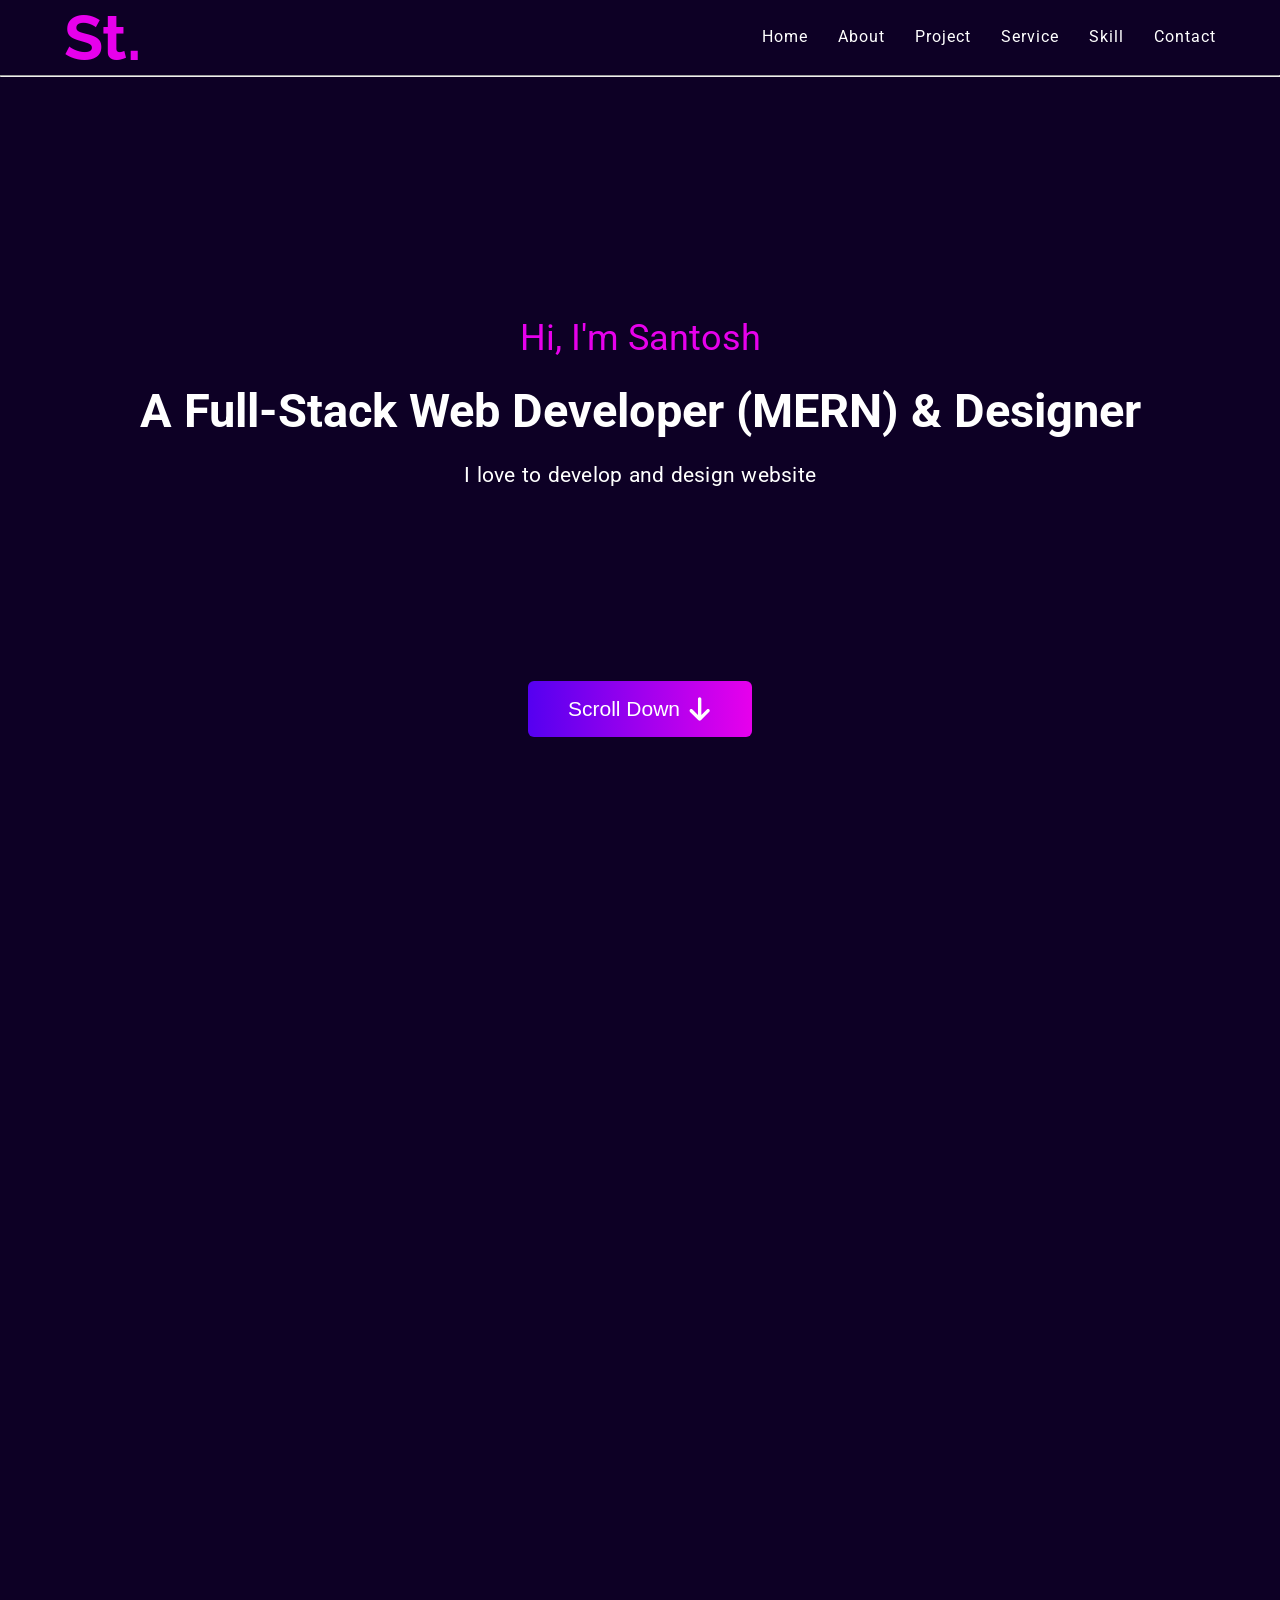
==== index.html @ d3e4afc8 "first commit" ====
<!DOCTYPE html>
<html lang="en">
  <head>
    <meta charset="UTF-8" />
    <meta http-equiv="X-UA-Compatible" content="IE=edge" />
    <meta name="viewport" content="width=device-width, initial-scale=1.0" />
    <!-- Link of Custom CSS -->
    <link rel="stylesheet" href="style.css" />
    <!-- Link Swiper's CSS -->
    <link
      rel="stylesheet"
      href="https://cdn.jsdelivr.net/npm/swiper@11/swiper-bundle.min.css"
    />
    <title>Santosh Marar</title>
  </head>

  <body>
    <div id="home-section">
      <!-- Navbar section start -->
 <nav class="navbar">
    <div class="nav-wrapper container">
        <div class="logo brand">
            <h1 class="gradient-text-color">St.</h1>
        </div>
        <div class="hamburger">
            <span></span><span></span><span></span>
        </div>
        <ul class="nav-list">
            <li><a href="#home-section" class="hover-line">Home</a></li>
            <li><a href="#about-section" class="hover-line">About</a></li>
            <li><a href="#project-section" class="hover-line">Project</a></li>
            <li><a href="#service-section" class="hover-line">Service</a></li>
            <li><a href="#skill-section" class="hover-line">Skill</a></li>
            <li><a href="#contact-section" class="hover-line">Contact</a></li>
        </ul>
    </div>
</nav>

      <!-- Navbar section end -->

      <hr />
      <div class="main container">
        <div class="intro flex flex-direction align-center">
          <h3 class="gradient-text-color">Hi, I'm Santosh</h3>
          <h2>A Full-Stack Web Developer (MERN) & Designer</h2>
          <p>I love to develop and design website</p>
        </div>
        <div class="button">
         <button class="home-btn btn flex justify-content align-item">
  Scroll Down
  <img src="/assets/icons/down-arrow.svg" alt="down-arrow" class="btn-img" />
</button>

        </div>
      </div>
    </div>

    <!-- About section -->
    <section id="about-section">
      <div class="about-container">
        <h3 class="gradient-text-color section-title">About me</h3>
        <div class="about-description">
          <p>
Hello, my name is Santosh Marar. I'm a self-taught full stack developer and designer. My journey started a few years ago when I wanted to create a fashion store, and I've been passionate about web design and development ever since.
          </p>
          <p>Now, I build many websites using various technologies. I'm a full stack developer, working with Next.js, TypeScript, React.js, Node.js, and MongoDB. I enjoy creating both the frontend and backend of websites, making sure everything works smoothly together.</p>
        </div>
      </div>
    </section>

    <!-- Project Section -->
    <!-- Swiper -->
    <section id="project-section">
      <div #swiperRef="" class="swiper mySwiper container">
        <h3 class="gradient-text-color section-title">My Projects</h3>
        <div class="swiper-wrapper">
          <div class="swiper-slide">
            <div class="project-card">
              <div class="project-details">
                <img
                  class="project-image"
                  src="./assets/images/findmyspace.png"
                  alt="website-image"
                />
                <div class="project-caption">
                  <p><span class="small">Development/Design</span></p>
                  <h4>Room Finder</h4>
                </div>

                <div class="card-icons">
                  <a href="https://findmyspace.live" target="_blank">
                    <img
                      src="/assets/icons/link.svg"
                      alt="link-icons"
                      class="project-icon"
                    />
                  </a>
                </div>
              </div>
            </div>
          </div>
          <div class="swiper-slide">
               <div class="project-card">
              <div class="project-details">
                <img
                  class="project-image"
                  src="./assets/images/lightpost-2.0.png"
                  alt="website-image"
                />
                <div class="project-caption">
                  <p><span class="small">Development/Design</span></p>
                  <h4>News Website</h4>
                </div>

                <div class="card-icons">
                  <a href="https://github.com/Tony-Stark-Jr/lightpost-2.0" target="_blank">
                    <img
                      src="/assets/icons/github.svg"
                      alt="github-icons"
                      class="project-icon"
                    />
                  </a>
                </div>
              </div>
            </div>
          </div>
          <div class="swiper-slide">
               <div class="project-card">
              <div class="project-details">
                <img
                  class="project-image"
                  src="./assets/images/greenland-website.png"
                  alt="website-image"
                />
                <div class="project-caption">
                  <p><span class="small">Development/Design</span></p>
                  <h4>Collage Website</h4>
                </div>

                <div class="card-icons">
                  <a href="https://greenlandcollage-1-0.vercel.app/" target="_blank">
                    <img
                      src="/assets/icons/link.svg"
                      alt="link-icons"
                      class="project-icon"
                    />
                  </a>
                  <a href="https://github.com/Tony-Stark-Jr/greenlandcollage-1.0" target="_blank">
                    <img
                      src="/assets/icons/github.svg"
                      alt="github-icons"
                      class="project-icon"
                    />
                  </a>
                </div>
              </div>
            </div>
          </div>
          <div class="swiper-slide">
               <div class="project-card">
              <div class="project-details">
                <img
                  class="project-image"
                  src="./assets/images/kdhospital.png"
                  alt="website-image"
                />
                <div class="project-caption">
                  <p><span class="small">Development/Design</span></p>
                  <h4>Hospital Landing Page</h4>
                </div>

                <div class="card-icons">
                  <a href="https://kdhealthcare-1-0.vercel.app/" target="_blank">
                    <img
                      src="/assets/icons/link.svg"
                      alt="link-icons"
                      class="project-icon"
                    />
                  </a>
                  <a href="https://github.com/Tony-Stark-Jr/kdhealthcare.1.0" target="_blank">
                    <img
                      src="/assets/icons/github.svg"
                      alt="github-icons"
                      class="project-icon"
                    />
                  </a>
                </div>
              </div>
            </div>
          </div>

          <div class="swiper-slide">
               <div class="project-card">
              <div class="project-details">
                <img
                  class="project-image"
                  src="./assets/images/rju.png"
                  alt="website-image"
                />
                <div class="project-caption">
                  <p><span class="small">Development/Design</span></p>
                  <h4>University Website</h4>
                </div>

                <div class="card-icons">
                  <a href="https://rjuofficial-2-0-github-io.vercel.app/" target="_blank">
                    <img
                      src="/assets/icons/link.svg"
                      alt="link-icons"
                      class="project-icon"
                    />
                  </a>
                  <a href="https://github.com/Tony-Stark-Jr/rjuofficial-2.0.github.io" target="_blank">
                    <img
                      src="/assets/icons/github.svg"
                      alt="github-icons"
                      class="project-icon"
                    />
                  </a>
                </div>
              </div>
            </div>
          </div>
        </div>
        <div class="swiper-button-next"></div>
        <div class="swiper-button-prev"></div>
        <div class="swiper-pagination"></div>
      </div>
    </section>

    <!-- Service Section -->
    <section id="service-section" class="container">
      <h3 class="gradient-text-color section-title">Services I offer</h3>
      <div class="service-card-container">
        <div class="frontend-card">
          <div class="service-icon-container">
            <img src="/assets/icons/code.svg" alt="code-icons" />
          </div>
          <h4>Frontend Development</h4>
          <div class="service-description">
            <div class="arrow-icon service-description-text">
              <svg
                class="icon"
                xmlns="http://www.w3.org/2000/svg"
                fill="none"
                viewBox="0 0 24 24"
                stroke-width="1.5"
                stroke="currentColor"
                class="w-6 h-6"
              >
                <path
                  stroke-linecap="round"
                  stroke-linejoin="round"
                  d="M4.5 12h15m0 0l-6.75-6.75M19.5 12l-6.75 6.75"
                />
              </svg>
              <p class="icon-text">
                <span class="main-point">Responsive Design: </span>Creating
                responsive, mobile-first designs.
              </p>
            </div>
            <div class="arrow-icon service-description-text">
              <svg
                class="icon"
                xmlns="http://www.w3.org/2000/svg"
                fill="none"
                viewBox="0 0 24 24"
                stroke-width="1.5"
                stroke="currentColor"
                class="w-6 h-6"
              >
                <path
                  stroke-linecap="round"
                  stroke-linejoin="round"
                  d="M4.5 12h15m0 0l-6.75-6.75M19.5 12l-6.75 6.75"
                />
              </svg>
              <p class="icon-text">
                <span class="main-point">Next.js Development: </span>Developing
                SEO-friendly Next.js applications with typescript.
              </p>
            </div>
            <div class="arrow-icon service-description-text">
              <svg
                class="icon"
                xmlns="http://www.w3.org/2000/svg"
                fill="none"
                viewBox="0 0 24 24"
                stroke-width="1.5"
                stroke="currentColor"
                class="w-6 h-6"
              >
                <path
                  stroke-linecap="round"
                  stroke-linejoin="round"
                  d="M4.5 12h15m0 0l-6.75-6.75M19.5 12l-6.75 6.75"
                />
              </svg>
              <p class="icon-text">
                <span class="main-point">Figma to Code: </span>Converting Figma designs into pixel-perfect HTML, CSS, JS, React, and Next.js code.
              </p>
            </div>
            <div class="arrow-icon service-description-text">
              <svg
                class="icon"
                xmlns="http://www.w3.org/2000/svg"
                fill="none"
                viewBox="0 0 24 24"
                stroke-width="1.5"
                stroke="currentColor"
                class="w-6 h-6"
              >
                <path
                  stroke-linecap="round"
                  stroke-linejoin="round"
                  d="M4.5 12h15m0 0l-6.75-6.75M19.5 12l-6.75 6.75"
                />
              </svg>
              <p class="icon-text">
                <span class="main-point">State Management: </span>Managing state
                with Redux and Context API.
              </p>
            </div>

            <div class="arrow-icon service-description-text">
              <svg
                class="icon"
                xmlns="http://www.w3.org/2000/svg"
                fill="none"
                viewBox="0 0 24 24"
                stroke-width="1.5"
                stroke="currentColor"
                class="w-6 h-6"
              >
                <path
                  stroke-linecap="round"
                  stroke-linejoin="round"
                  d="M4.5 12h15m0 0l-6.75-6.75M19.5 12l-6.75 6.75"
                />
              </svg>
              <p class="icon-text">
                <span class="main-point">SPA Development: </span>Developing
                dynamic single-page applications.
              </p>
            </div>

            <div class="arrow-icon service-description-text">
              <svg
                class="icon"
                xmlns="http://www.w3.org/2000/svg"
                fill="none"
                viewBox="0 0 24 24"
                stroke-width="1.5"
                stroke="currentColor"
                class="w-6 h-6"
              >
                <path
                  stroke-linecap="round"
                  stroke-linejoin="round"
                  d="M4.5 12h15m0 0l-6.75-6.75M19.5 12l-6.75 6.75"
                />
              </svg>
              <p class="icon-text">
                <span class="main-point">Cross-Browser Compatibility: </span>
                Ensuring seamless cross-browser functionality.
              </p>
            </div>

            <div class="arrow-icon service-description-text">
              <svg
                class="icon"
                xmlns="http://www.w3.org/2000/svg"
                fill="none"
                viewBox="0 0 24 24"
                stroke-width="1.5"
                stroke="currentColor"
                class="w-6 h-6"
              >
                <path
                  stroke-linecap="round"
                  stroke-linejoin="round"
                  d="M4.5 12h15m0 0l-6.75-6.75M19.5 12l-6.75 6.75"
                />
              </svg>
              <p class="icon-text">
                <span class="main-point">Version Control: </span>Managing
                codebases with Git & GitHub.
              </p>
            </div>
          </div>
        </div>

        <div class="backend-card">
          <div class="service-icon-container">
            <img src="/assets/icons/database.svg" alt="database-icons" />
          </div>
          <h4>Backend Development</h4>
          <div class="service-description">
            <div class="arrow-icon service-description-text">
              <svg
                class="icon"
                xmlns="http://www.w3.org/2000/svg"
                fill="none"
                viewBox="0 0 24 24"
                stroke-width="1.5"
                stroke="currentColor"
                class="w-6 h-6"
              >
                <path
                  stroke-linecap="round"
                  stroke-linejoin="round"
                  d="M4.5 12h15m0 0l-6.75-6.75M19.5 12l-6.75 6.75"
                />
              </svg>
              <p class="icon-text">
                <span class="main-point">API Development: </span>Building robust
                RESTful APIs.
              </p>
            </div>
            <div class="arrow-icon service-description-text">
              <svg
                class="icon"
                xmlns="http://www.w3.org/2000/svg"
                fill="none"
                viewBox="0 0 24 24"
                stroke-width="1.5"
                stroke="currentColor"
                class="w-6 h-6"
              >
                <path
                  stroke-linecap="round"
                  stroke-linejoin="round"
                  d="M4.5 12h15m0 0l-6.75-6.75M19.5 12l-6.75 6.75"
                />
              </svg>
              <p class="icon-text">
                <span class="main-point">Database Management: </span> Designing
                and managing mongodb databases.
              </p>
            </div>
            <div class="arrow-icon service-description-text">
              <svg
                class="icon"
                xmlns="http://www.w3.org/2000/svg"
                fill="none"
                viewBox="0 0 24 24"
                stroke-width="1.5"
                stroke="currentColor"
                class="w-6 h-6"
              >
                <path
                  stroke-linecap="round"
                  stroke-linejoin="round"
                  d="M4.5 12h15m0 0l-6.75-6.75M19.5 12l-6.75 6.75"
                />
              </svg>
              <p class="icon-text">
                <span class="main-point">Authentication: </span>Implementing
                secure authentication and authorization.
              </p>
            </div>
            <div class="arrow-icon service-description-text">
              <svg
                class="icon"
                xmlns="http://www.w3.org/2000/svg"
                fill="none"
                viewBox="0 0 24 24"
                stroke-width="1.5"
                stroke="currentColor"
                class="w-6 h-6"
              >
                <path
                  stroke-linecap="round"
                  stroke-linejoin="round"
                  d="M4.5 12h15m0 0l-6.75-6.75M19.5 12l-6.75 6.75"
                />
              </svg>
              <p class="icon-text">
                <span class="main-point">Server-Side Logic: </span>Developing
                complex server-side logic.
              </p>
            </div>
            <div class="arrow-icon service-description-text">
              <svg
                class="icon"
                xmlns="http://www.w3.org/2000/svg"
                fill="none"
                viewBox="0 0 24 24"
                stroke-width="1.5"
                stroke="currentColor"
                class="w-6 h-6"
              >
                <path
                  stroke-linecap="round"
                  stroke-linejoin="round"
                  d="M4.5 12h15m0 0l-6.75-6.75M19.5 12l-6.75 6.75"
                />
              </svg>
              <p class="icon-text">
                <span class="main-point">Third-Party Integrations: </span>
                Integrating third-party services.
              </p>
            </div>
            <div class="arrow-icon service-description-text">
              <svg
                class="icon"
                xmlns="http://www.w3.org/2000/svg"
                fill="none"
                viewBox="0 0 24 24"
                stroke-width="1.5"
                stroke="currentColor"
                class="w-6 h-6"
              >
                <path
                  stroke-linecap="round"
                  stroke-linejoin="round"
                  d="M4.5 12h15m0 0l-6.75-6.75M19.5 12l-6.75 6.75"
                />
              </svg>
              <p class="icon-text">
                <span class="main-point">Cloud Deployment: </span>Deploying apps
                on AWS & Google Cloud.
              </p>
            </div>
            <div class="arrow-icon service-description-text">
              <svg
                class="icon"
                xmlns="http://www.w3.org/2000/svg"
                fill="none"
                viewBox="0 0 24 24"
                stroke-width="1.5"
                stroke="currentColor"
                class="w-6 h-6"
              >
                <path
                  stroke-linecap="round"
                  stroke-linejoin="round"
                  d="M4.5 12h15m0 0l-6.75-6.75M19.5 12l-6.75 6.75"
                />
              </svg>
              <p class="icon-text">
                <span class="main-point">Performance Optimization: </span
                >Enhancing backend performance with best practices.
              </p>
            </div>
          </div>
        </div>
      </div>
    </section>


    <!-- Skill Section -->
    <section id="skill-section" class="container">
      <h3 class="gradient-text-color section-title">My Skills</h3>
      <div class="skill-card">
        <img src="assets/icons/html.svg" alt="html-logo" />
        <img src="assets/icons/css.svg" alt="css-logo" />
        <img src="assets/icons/javascript.svg" alt="javascript-logo" />
        <img src="assets/icons/typescript.svg" alt="typescript" />
        <img src="assets/icons/react.svg" alt="react-logo" />
        <img src="assets/icons/nextjs(1).svg" alt="nextjs-logo" />
        <img src="assets/icons/tailwindcss.svg" alt="tailwindcss-logo" />
        <img src="assets/icons/bootstrap.svg" alt="bootstrap-icons" />
        <img src="assets/icons/nodejs.svg" alt="nodejs-icons" />
        <img src="assets/icons/express-js.svg" alt="express-js" />
        <img src="assets/icons/mongodb.svg" alt="mongodb-icons" />
        <img src="assets/icons/postman.svg" alt="postman-icons" />
        <img src="assets/icons/icons8-git.svg" alt="mongodb-icons" />
        <img src="assets/icons/github-color.svg" alt="github-icons" />
        <img src="assets/icons/figma.svg" alt="figma-icons" />
        <img src="assets/icons/google-cloud.svg" alt="google-cloud-icons" />
        <img src="assets/icons/awslambda.svg" alt="awslambda-icons" />
        <img src="assets/icons/s3.svg" alt="s3-icons" />
        <img src="assets/icons/vs-code.svg" alt="vs-code-icons" />
      </div>
    </section>

    <!-- Contact section -->
      <div class="contact-section" id="contact-section">
        <div>
          <h3 class="gradient-text-color section-title">Connect me</h3>
        </div>

        <div class="contact-section-container">
          <div class="contact-section-container-2">
            <h4>Get in touch</h4>
            <form   action="https://formspree.io/f/xeqywqnn"
  method="POST" class="form">
              <input
                type="text"
                name="full-name"
                id="full-name"
                placeholder="Full Name"
                required
              />
              <input type="email" name="email" id="email" placeholder="Email" required />
              <input
                type="text"
                name="subject"
                id="subject"
                placeholder="Subject"
required
              />
              <textarea
                name="message"
                id="message"
                cols="30"
                rows="6"
                placeholder="Message"
              ></textarea>

              <button class="btn form-btn">
                Send message
                <img
                  src="assets/icons/telegram.svg"
                  alt="telegram-icons"
                  class="form-icon"
                />
              </button>
            </form>
          </div>
          <div class="contact-section-container-1">
            <h4>My location</h4>
            <div class="contact-box-container">
              <div class="contact-box">
                <img
                  src="/assets/icons/location.svg"
                  alt=""
                  class="form-icon"
                />
              </div>
              <p>Biratnagar, Nepal</p>
            </div>

            <div class="contact-box-container">
              <div class="contact-box">
                <img src="/assets/icons/phone.svg" alt="" class="form-icon" />
              </div>
              <p>+977 9814787951</p>
            </div>

            <div class="contact-box-container">
              <div class="contact-box">
                <img src="/assets/icons/email.svg" alt="" class="form-icon" />
              </div>
              <p>mararsantosh745@gmail.com</p>
            </div>
          </div>
        </div>
      </div>
    </div>

  <footer id="footer-section">
  <div class="container">
    <div class="upper-footer">
      <div class="footer-intro">
        <h2 class="gradient-text-color">Santosh.</h2>
        <div class="footer-intro-description">
          <p>Frontend Developer</p>
          <p>Web Designer</p>
        </div>
      </div>

      <div class="footer-link">
        <h4 class="gradient-text">Links</h4>
        <div class="footer-link-container">
          <a href="#home-section" class="arrow-icon">
            <svg
              class="icon"
              xmlns="http://www.w3.org/2000/svg"
              fill="none"
              viewBox="0 0 24 24"
              stroke-width="1.5"
              stroke="currentColor"
              class="w-6 h-6"
            >
              <path
                stroke-linecap="round"
                stroke-linejoin="round"
                d="M4.5 12h15m0 0l-6.75-6.75M19.5 12l-6.75 6.75"
              />
            </svg>
            <p class="icon-text">Home</p>
          </a>

          <a href="#about-section" class="arrow-icon">
            <svg
              class="icon"
              xmlns="http://www.w3.org/2000/svg"
              fill="none"
              viewBox="0 0 24 24"
              stroke-width="1.5"
              stroke="currentColor"
              class="w-6 h-6"
            >
              <path
                stroke-linecap="round"
                stroke-linejoin="round"
                d="M4.5 12h15m0 0l-6.75-6.75M19.5 12l-6.75 6.75"
              />
            </svg>
            <p class="icon-text">About</p>
          </a>

          <a href="#skill-section" class="arrow-icon">
            <svg
              class="icon"
              xmlns="http://www.w3.org/2000/svg"
              fill="none"
              viewBox="0 0 24 24"
              stroke-width="1.5"
              stroke="currentColor"
              class="w-6 h-6"
            >
              <path
                stroke-linecap="round"
                stroke-linejoin="round"
                d="M4.5 12h15m0 0l-6.75-6.75M19.5 12l-6.75 6.75"
              />
            </svg>
            <p class="icon-text">Skills</p>
          </a>

          <a href="#project-section" class="arrow-icon">
            <svg
              class="icon"
              xmlns="http://www.w3.org/2000/svg"
              fill="none"
              viewBox="0 0 24 24"
              stroke-width="1.5"
              stroke="currentColor"
              class="w-6 h-6"
            >
              <path
                stroke-linecap="round"
                stroke-linejoin="round"
                d="M4.5 12h15m0 0l-6.75-6.75M19.5 12l-6.75 6.75"
              />
            </svg>
            <p class="icon-text">Projects</p>
          </a>

          <a href="#service-section" class="arrow-icon">
            <svg
              class="icon"
              xmlns="http://www.w3.org/2000/svg"
              fill="none"
              viewBox="0 0 24 24"
              stroke-width="1.5"
              stroke="currentColor"
              class="w-6 h-6"
            >
              <path
                stroke-linecap="round"
                stroke-linejoin="round"
                d="M4.5 12h15m0 0l-6.75-6.75M19.5 12l-6.75 6.75"
              />
            </svg>
            <p class="icon-text">Services</p>
          </a>
        </div>
      </div>

      <div class="footer-service">
        <h4 class="gradient-text">Services</h4>
        <div class="footer-service-container">
          <div class="arrow-icon">
            <svg
              class="icon"
              xmlns="http://www.w3.org/2000/svg"
              fill="none"
              viewBox="0 0 24 24"
              stroke-width="1.5"
              stroke="currentColor"
              class="w-6 h-6"
            >
              <path
                stroke-linecap="round"
                stroke-linejoin="round"
                d="M4.5 12h15m0 0l-6.75-6.75M19.5 12l-6.75 6.75"
              />
            </svg>
            <p class="icon-text">Full Stack Development</p>
          </div>

          <div class="arrow-icon">
            <svg
              class="icon"
              xmlns="http://www.w3.org/2000/svg"
              fill="none"
              viewBox="0 0 24 24"
              stroke-width="1.5"
              stroke="currentColor"
              class="w-6 h-6"
            >
              <path
                stroke-linecap="round"
                stroke-linejoin="round"
                d="M4.5 12h15m0 0l-6.75-6.75M19.5 12l-6.75 6.75"
              />
            </svg>
            <p class="icon-text">Web Design</p>
          </div>
        </div>
      </div>

      <div class="footer-service">
        <h4 class="gradient-text">Connect with me</h4>
        <div class="social-icons-container">
            <a href="https://github.com/Tony-Stark-Jr">
           <img
            class="social-icon"
            src="assets/icons/github.svg"
            alt="github-logo"
          />
         </a>
           <a href="https://www.linkedin.com/in/santosh-kumar-marar-98536319b/">
           <img
            class="social-icon"
            src="assets/icons/linkind.svg"
            alt="linkedin-logo"
          />
         </a>
         <a href="https://x.com/MararSantosh">
           <img
            class="social-icon"
            src="assets/icons/twitter.svg"
            alt="twitter-logo"
          />
         </a>
         <a href="https://www.facebook.com/profile.php?id=100011949886673">
          <img
            class="social-icon"
            src="assets/icons/facebook.svg"
            alt="facebook-logo"
          />
          </a>
          </a>
        </div>
      </div>
    </div>
  </div>

  <div id="copyright-section">
    <p>&copy; by Santosh. | All rights reserved</p>
  </div>
</footer>

    <!-- Swiper JS -->
    <script src="https://cdn.jsdelivr.net/npm/swiper@11/swiper-bundle.min.js"></script>
    <script src="script.js"></script>
  </body>
</html>
---- style.css ----
@import url("https://fonts.googleapis.com/css2?family=Raleway:wght@900&family=Roboto:wght@300;400;500;700&display=swap");

/* Variables css */
:root {
  /* Colors */
  /* Hex color mode */
  --primary-color: ;
  --primary-background-color: #0d0025;
  --secondary-background-color: #141e34;
  --primary-text-color: #ffffff;
  --secondary-text-color: #eafaff;

  /* Fonts and Typography */
  --body-fonts: "Roboto", sans-serif;
  --logo-fonts: "Raleway", sans-serif;

  --big-font-size: 64px;
  --h1-font-size: ;
  --h2-font-size: 27px;
  --h3-font-size: 21px;
  --h4-font-size: ;
  /* --h5-font-size: ; */
  --normal-font-size: 16px;
  --small-font-size: 12px;

  /* Line height and Letter spaceing */
  --line-height: ;
  --letter-spacing: ;

  /* Font weight */
  --font-regular: 400;
  --font-medium: 500;
  --font-bold: 700;

  --mb-0-25: 0.25rem;
  --mb-0-5: 0.5rem;
  --mb-0-75: 0.75rem;
  --mb-1: 1rem;
  --mb-1-5: 1.5rem;
  --mb-2: 2rem;
  --mb-2-5: 2.5rem;
  --mb-3: 3rem;
  --mb-3-5: 3.5rem;
  --mb-4: 4rem;
  --mb-6: 6rem;

  /* z index  */
  --z-tooltip: 10;
  --z-fixed: 100;
  --z-modal: 1000;

  /* Layout */
}

/* Font size for large devices */
@media screen and (min-width: 968px) {
  :root {
    --big-font-size: 80px;
    --h1-font-size: ;
    --h2-font-size: 47px;
    --h3-font-size: 36px;
    --h4-font-size: 27px;
    /* --h5-font-size: ; */
    --normal-font-size: 21px;
    --small-font-size: 16px;
  }

  .container {
    width: 80%;
    margin: 0 auto;
  }
}

/* Base */
* {
  padding: 0;
  margin: 0;
  box-sizing: border-box;
}

html,
body {
  scroll-behavior: smooth;
  position: relative;
  height: 100%;
  overflow-x: hidden;
}

body {
  background: var(--primary-background-color);
  font-family: var(--body-fonts);
  color: var(--primary-text-color);
}

h2 {
  font-size: var(--h2-font-size);
}

h2,
h5 {
  font-weight: var(--font-bold);
}

h2,
h3,
h4,
p {
  letter-spacing: var(--letter-spacing);
  /* letter-spacing: 0.5px; */
  line-height: var(--line-height);
}

h4 {
  font-size: var(--h4-font-size);
  font-weight: var(--font-medium);
}

h3 {
  font-size: var(--h3-font-size);
  font-weight: var(--font-regular);
}

p {
  font-size: var(--normal-font-size);
  letter-spacing: 0.25px;
  word-spacing: 1px;
  line-height: 130%;
}

.small {
  font-size: var(--small-font-size);
}

ul {
  list-style: none;
}

a {
  text-decoration: none;
}

img {
  max-width: 100%;
  height: auto;
}

.logo {
  font-family: var(--logo-fonts);
  font-size: var(--big-font-size);
  font-weight: 900;
}

/* Utility classes */
.flex {
  display: flex;
}

.justify-center {
  justify-content: center;
}

.justify-between {
  justify-content: space-between;
}

.align-center {
  align-items: center;
}

.flex-direction {
  flex-direction: column;
}

.grid {
  display: grid;
}

.grid-2 {
  grid-template-columns: 2;
}

.grid-3 {
  grid-template-columns: 3;
}

.grid-4 {
  grid-template-columns: 4;
}

/* Resulable classes */
.container {
  width: 90%;
  margin: 0 auto;
}

.gradient-text-color {
  background: linear-gradient(to left, #e700ec, #f01086);
  background: #e700ec;
  color: transparent; /* Set text color to transparent */
  -webkit-background-clip: text;
  background-clip: text; /* For broader browser support */
}

.second-gradient-color {
  background-image: linear-gradient(to left, #e700ec, #5500f0);
}

.btn {
  background-image: linear-gradient(to left, #e700ec, #5500f0);
  border: none;
  border-radius: 6px;
  outline: none;
  font-size: var(--normal-font-size);
  letter-spacing: var(--letter-spacing);
  padding: var(--mb-1) var(--mb-2-5);
  gap: var(--mb-0-5);
  color: var(--primary-text-color);
  font-weight: var(--font-medium);
  cursor: pointer;
  display: flex;
  align-items: center;
  justify-content: center;
}

.btn-img {
  width: 24px;
  height: 24px;
  fill: var(--primary-text-color);
  animation: bounce 2s infinite;
  z-index: 1;
}

@keyframes bounce {
  0%, 100% {
    transform: translateY(0);
  }
  50% {
    transform: translateY(-5px);
  }
}

.arrow-icon {
  display: flex;
}

.icon {
  width: 1rem;
  height: 1rem;
  fill: #3182ce;
}

.icon-text {
  margin-left: 0.5rem;
}

/* Navbar section */
#home-section {
  height: 100vh;
}

/* Basic styles for the navbar */

/* Basic styles for the navbar */
.nav-wrapper {
  display: flex;
  align-items: center;
  justify-content: space-between;
  z-index: 99999;
}

.nav-wrapper .logo h1 {
  font-size: 4rem;
}

.nav-wrapper ul.nav-list {
  list-style-type: none;
  display: flex;
  align-items: center;
  justify-content: end;
}

.nav-wrapper ul.nav-list li {
  margin-left: 30px;
  padding: 20px 0;
  position: relative;
}

.nav-wrapper ul.nav-list li a {
  color: var(--primary-text-color);
  text-decoration: none;
  letter-spacing: 1px;
  transition: all 0.5s ease-in-out;
}

.nav-wrapper ul.nav-list li a:hover {
  color: #e700ec;
}

.nav-wrapper ul.nav-list li a::after {
  content: "";
  display: block;
  width: 0;
  height: 2px;
  background: #e700ec;
  transition: width 0.3s;
}

.nav-wrapper ul.nav-list li a:hover::after {
  width: 100%;
  color: #e700ec;
}

nav ul.dropdown-list {
  list-style-type: none;
  display: block;
  background: var(--primary-background-color);
  padding: 6px 16px;
  position: absolute;
  width: max-content;
  z-index: 9999;
  left: 50%;
  transform: translateX(-50%);
  opacity: 0;
  pointer-events: none;
}

.nav-wrapper ul.dropdown-list li {
  margin-left: 0;
  padding: 5px 0;
}

.nav-wrapper ul.dropdown-list li a {
  color: var(--primary-text-color);
}

.nav-wrapper ul.nav-list li:hover .dropdown-list {
  opacity: 1;
  pointer-events: auto;
  animation: moveUp 0.5s ease-in-out forwards;
}

/* Animation for dropdown list */
@keyframes moveUp {
  0% {
    opacity: 0;
    transform: translateX(-50%) translateY(50px);
  }
  100% {
    opacity: 1;
    transform: translateX(-50%) translateY(20px);
  }
}

main section.header {
  display: flex;
  align-items: center;
  justify-content: center;
  text-align: center;
  margin-top: 160px;
}

/* Hamburger menu styles */
.hamburger {
  display: none;
}

.mobile .hamburger {
  display: flex;
  flex-direction: column;
  padding: 20px 0;
  cursor: pointer;
}

.mobile .hamburger span {
  background: var(--primary-text-color);
  width: 28px;
  height: 2px;
  margin-bottom: 8px;
  transition: all 0.3s ease-in-out;
}

.mobile ul.nav-list {
  background: var(--primary-background-color);
  position: fixed;
  left: 0;
  top: 0;
  width: 100%;
  height: 100%;
  display: flex;
  flex-direction: column;
  opacity: 0;
  pointer-events: none;
  transition: all 0.3s ease-in-out;
}

.mobile ul.nav-list.open {
  opacity: 1;
  pointer-events: auto;
  padding: 80px 100px;
  margin: 0 auto;
  z-index: 9;
}

.mobile ul.nav-list li {
  margin-left: 0;
  text-align: center;
}

.mobile ul.nav-list li a {
  font-size: 20px;
}

.mobile ul.dropdown-list {
  position: relative;
  background: transparent;
  text-align: center;
  height: 0;
  overflow-y: hidden;
  transition: opacity 1s ease-in-out;
  padding-top: 0;
}

.mobile .nav-wrapper ul li:hover .dropdown-list {
  height: max-content;
  padding-top: 6px;
}

.hamburger,
.brand {
  z-index: 9999;
}
/* End of Navbar section */

/* Home section */
.main {
  height: 100vh;
  display: flex;
  flex-direction: column;
  justify-content: center;
  align-items: center;
  /* gap: 12rem; */
}

.intro {
  gap: var(--mb-1-5);
  text-align: center;
  /* margin-bottom: 10rem; */
}

.home-btn {
  margin-top: 12rem;
}

/* About section */
#about-section {
  background-color: var(--secondary-background-color);
  padding: var(--mb-4) 0;
  color: var(--secondary-text-color);
}

.about-container {
  width: 60%;
  margin: 0 auto;
}

.section-title {
  text-align: center;
  margin-bottom: var(--mb-2);
}

.about-description p:first-child {
  margin-bottom: 2rem;
}

/* Project section */
#project-section {
  margin-top: var(--mb-6);
}

#project-section {
  padding: 64px 0;
  margin: 0 auto;
}

.swiper {
  width: 100%;
  height: fit-content;
}

.swiper-slide {
  text-align: center;
}

.swiper-slide img {
  display: block;
  width: 100%;
  height: 100%;
  object-fit: cover;
}

.swiper-button-next,
.swiper-button-prev {
  color: var(--primary-text-color) !important;
  font-size: 8px !important;
}

.swiper-button-next::after,
.swiper-button-prev::after {
  font-size: 24px !important;
  font-weight: var(--font-bold);
}
.append-buttons {
  text-align: center;
  margin-top: 20px;
}

.append-buttons button {
  display: inline-block;
  cursor: pointer;
  border: 1px solid var(--primary-text-color);
  color: var(--primary-text-color);
  text-decoration: none;
  padding: 4px 10px;
  border-radius: 6px;
  margin: 0 10px;
  font-size: 12px;
}

.project-card {
  width: 80%;
  height: fit-content;
  background-color: var(--secondary-background-color);
  color: var(--secondary-text-color);
  padding: 1rem;
  border-radius: 6px;
  transition: all 0.5s ease-in;
  display: inline-block;
  margin: 2rem;
  margin-bottom: 3rem;
  margin-top: 0;
  text-align: left;
}

.project-details {
  display: flex;
  flex-direction: column;
  justify-content: left;
  align-items: left;
  gap: 2rem;
}

.project-image{
  width: 200px;
  height: 200px !important;
  object-fit: cover;
  border-radius: 6px;
}


.project-caption {
  display: grid;
  gap: var(--mb-0-5);
}

.card-icons {
  display: flex;
  justify-content: left;
  align-items: center;
  gap: 4rem;
  /* width: 24px; */
}

.project-icon {
  width: 1.5rem;
  height: 1.5rem;
}

/* Service section */
#service-section {
  display: flex;
  align-items: center;
  justify-content: center;
  flex-direction: column;
  gap: var(--mb-1);
  padding: var(--mb-4) 0;
}

.service-card-container {
  display: grid;
  grid-template-columns: repeat(2, 1fr);
  gap: var(--mb-4);
}

#service-section img {
  background-color: var(--primary-background-color);
  width: 64px;
  height: 64px;
  border-radius: 32px;
  padding: var(--mb-1);
}

.frontend-card,
.backend-card {
  display: flex;
  flex-direction: column;
  align-items: center;
  justify-content: start;
  gap: var(--mb-1-5);
  padding: var(--mb-1);
  background-color: var(--secondary-background-color);
  border-radius: 6px;
}

.service-description {
  gap: 1rem;
  display: flex;
  flex-direction: column;
  align-items: left;
  justify-content: center;
}

.main-point {
  font-weight: var(--font-medium);
}

.service-description-text {
  display: flex;
  gap: var(--mb-0-25);
}

/* Skill section */
#skill-section {
  gap: var(--mb-1);
  padding: var(--mb-4) 0;
}

.skill-card {
  display: flex;
  align-items: center;
  justify-content: center;
  gap: var(--mb-2);
  padding: var(--mb-1);
  background-color: var(--secondary-background-color);
  border-radius: 6px;
  flex-wrap: wrap;
  height: fit-content;
}

/* Contact section */
.contact-section {
  padding: var(--mb-4) 0;
}

.contact-section-container {
  margin-top: var(--mb-4);
  display: flex;
  justify-content: space-around;
}

.contact-section-container-1,
.contact-section-container-2 {
  display: flex;
  flex-direction: column;
  align-items: center;
}

.contact-section-container-2 {
  gap: 4rem;
}

.contact-section-container-1 h4,
.contact-section-container-2 h4 {
  font-size: var(--h4-font-size);
}

.contact-section-container-2 h4 {
  margin-bottom: -1rem;
}

.contact-section-container-1 {
  gap: var(--mb-4);
}

.contact-section-container-2 {
  display: flex;
  flex-direction: column;
}

.form {
  margin-top: var(--mb-1);
  display: flex;
  flex-direction: column;
  justify-content: center;
  gap: var(--mb-2);
}

.form input,
.form textarea {
  outline: none;
  padding: 0 var(--mb-2);
  font-size: var(--normal-font-size);
  color: var(--secondary-text-color);
  border: 2px solid #e700ec;
  border-radius: 6px;
  width: 90%;
  margin: 0 auto;
}

.form input {
  height: 48px;
  padding: 0 var(--mb-2);
  color: var(--secondary-background-color);
}

.form textarea {
  padding: var(--mb-0-5) var(--mb-2);
  color: var(--secondary-background-color);
  height: 96px;
}

.form input::placeholder,
.form textarea::placeholder {
  font-size: var(--normal-font-size);
  font-family: var(--body-font);
  color: var(--secondary-background-color);
}

.contact-box-container {
  display: flex;
  flex-direction: column;
  align-items: center;
  gap: var(--mb-1);
}

.contact-box {
  width: 50px;
  height: 50px;
  border-radius: 50%;
  background-color: var(--primary-color);
  display: flex;
  align-items: center;
  justify-content: center;
}

.form-btn {
  height: 48px;
  display: flex;
  justify-content: center;
  align-items: center;
  gap: var(--mb-0-5);
  font-size: var(--mb-1-5);
  width: 90%;
  font-weight: var(--font-bold);
  margin: 0 auto;
}

.email-section form .btn img {
  width: 24px;
  height: 24px;
}

/* Footer section */
#footer-section {
  background-color: var(--secondary-background-color);
  padding: var(--mb-4) 0;
}

.upper-footer {
  display: flex;
  align-items: start;
  justify-content: space-between;
  gap: var(--mb-4);
  padding: var(--mb-2) 0;
  flex-wrap: wrap;
}

.footer-intro,
.footer-link,
.footer-service {
  display: flex;
  flex-direction: column;
  gap: var(--mb-1);
}

.footer-intro-description,
.footer-link-container,
.footer-service-container {
  display: flex;
  flex-direction: column;
  gap: var(--mb-0-25);
}

.footer-link-container a {
  text-decoration: none;
  color: var(--secondary-text-color);
  font-size: var(--normal-font-size);
}

.footer-link-container a:hover {
  color: #e700ec;
}

.footer-link-container .arrow-icon {
  position: relative;
  padding-bottom: var(--mb-0-25); /* Space for the border */
}

.footer-link-container .arrow-icon::after {
  content: "";
  position: absolute;
  left: 0;
  bottom: 0;
  width: 0;
  height: 2px;
  border-radius: 6px;
  background-color: currentColor;
  color: #e700ec;
  transition: width 0.3s ease;
}

.footer-link-container .arrow-icon:hover::after {
  width: 100%;
}

.social-icons-container img {
  width: 24px;
  height: 24px;
  margin-right: var(--mb-1);
}

#copyright-section {
  text-align: center;
}

/* Media queries */
@media screen and (max-width: 768px) {
  #service-section {
    padding: var(--mb-2) 0;
  }

  .service-card-container {
    gap: var(--mb-2);
    grid-template-columns: repeat(1, 1fr);
  }

  #skill-section {
    padding: var(--mb-2) 0;
  }

  /* Contact section */
  #contact-section {
    padding: var(--mb-2) 0;
  }

  .contact-container {
    flex-direction: column;
    gap: var(--mb-2);
  }

  /* Contact section */
  .contact-section {
    margin: var(--mb-2) 0;
  }

  .contact-section-container {
    margin-top: var(--mb-2);
    flex-direction: column;
    gap: var(--mb-2);
    align-items: center;
  }

  .contact-section-container-2 {
    gap: var(--mb-2);
  }

  .contact-section-container-1 {
    gap: var(--mb-2);
  }

  .form {
    gap: var(--mb-1);
  }

  .contact-box-container {
    gap: var(--mb-0-5);
  }

  /* Footer section */
  #footer-section {
    padding: var(--mb-2) 0;
  }

  .upper-footer {
    gap: var(--mb-2);
  }
}

@media screen and (max-width: 640px) {
  .nav-menu {
    flex-direction: column;
  }

  /* Project section */
  .project-image{
  width: 200px;
  height: 128px !important;
  object-fit: cover;
  border-radius: 6px;
}
}
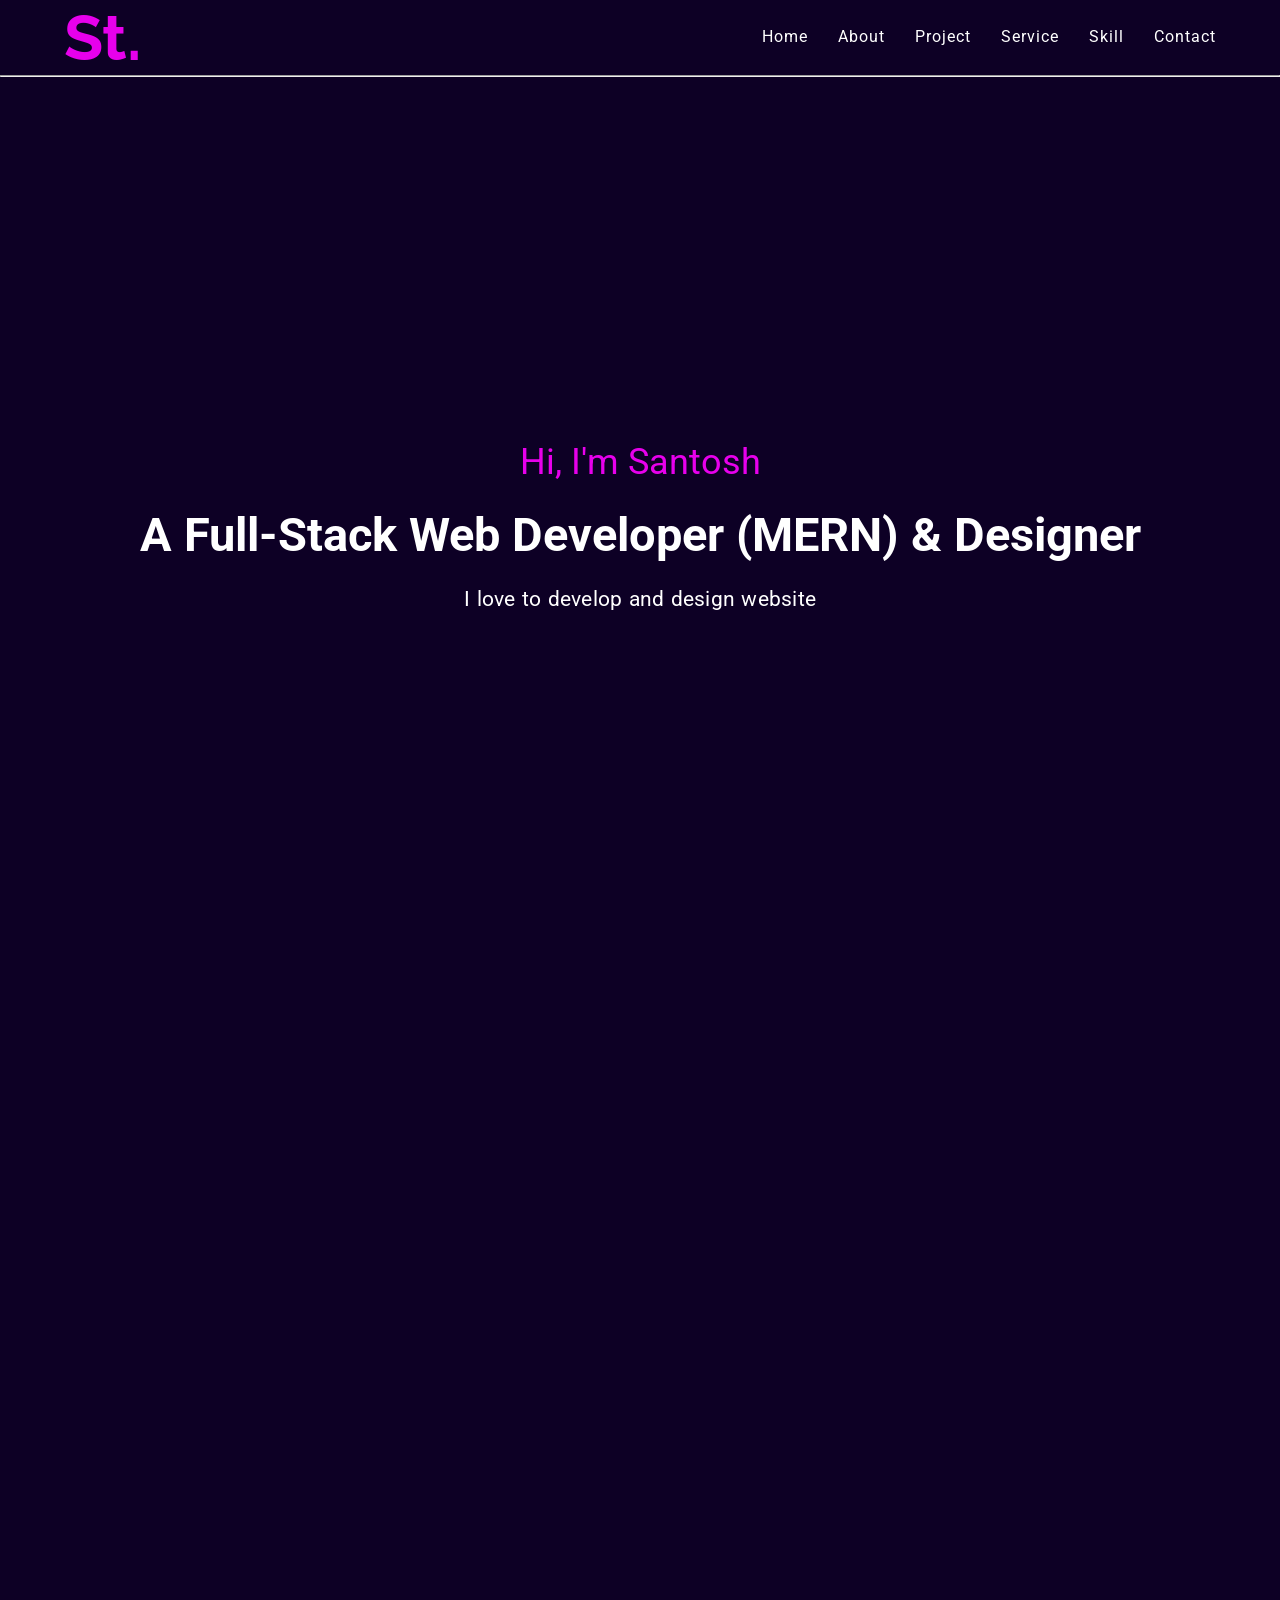
==== commit 698ca394: "(checking): after commenting home section button" ====
--- a/index.html
+++ b/index.html
@@ -45,13 +45,13 @@
           <h2>A Full-Stack Web Developer (MERN) & Designer</h2>
           <p>I love to develop and design website</p>
         </div>
-        <div class="button">
+        <!-- <div class="button">
          <button class="home-btn btn flex justify-content align-item">
   Scroll Down
   <img src="/assets/icons/down-arrow.svg" alt="down-arrow" class="btn-img" />
 </button>
 
-        </div>
+        </div> -->
       </div>
     </div>
 
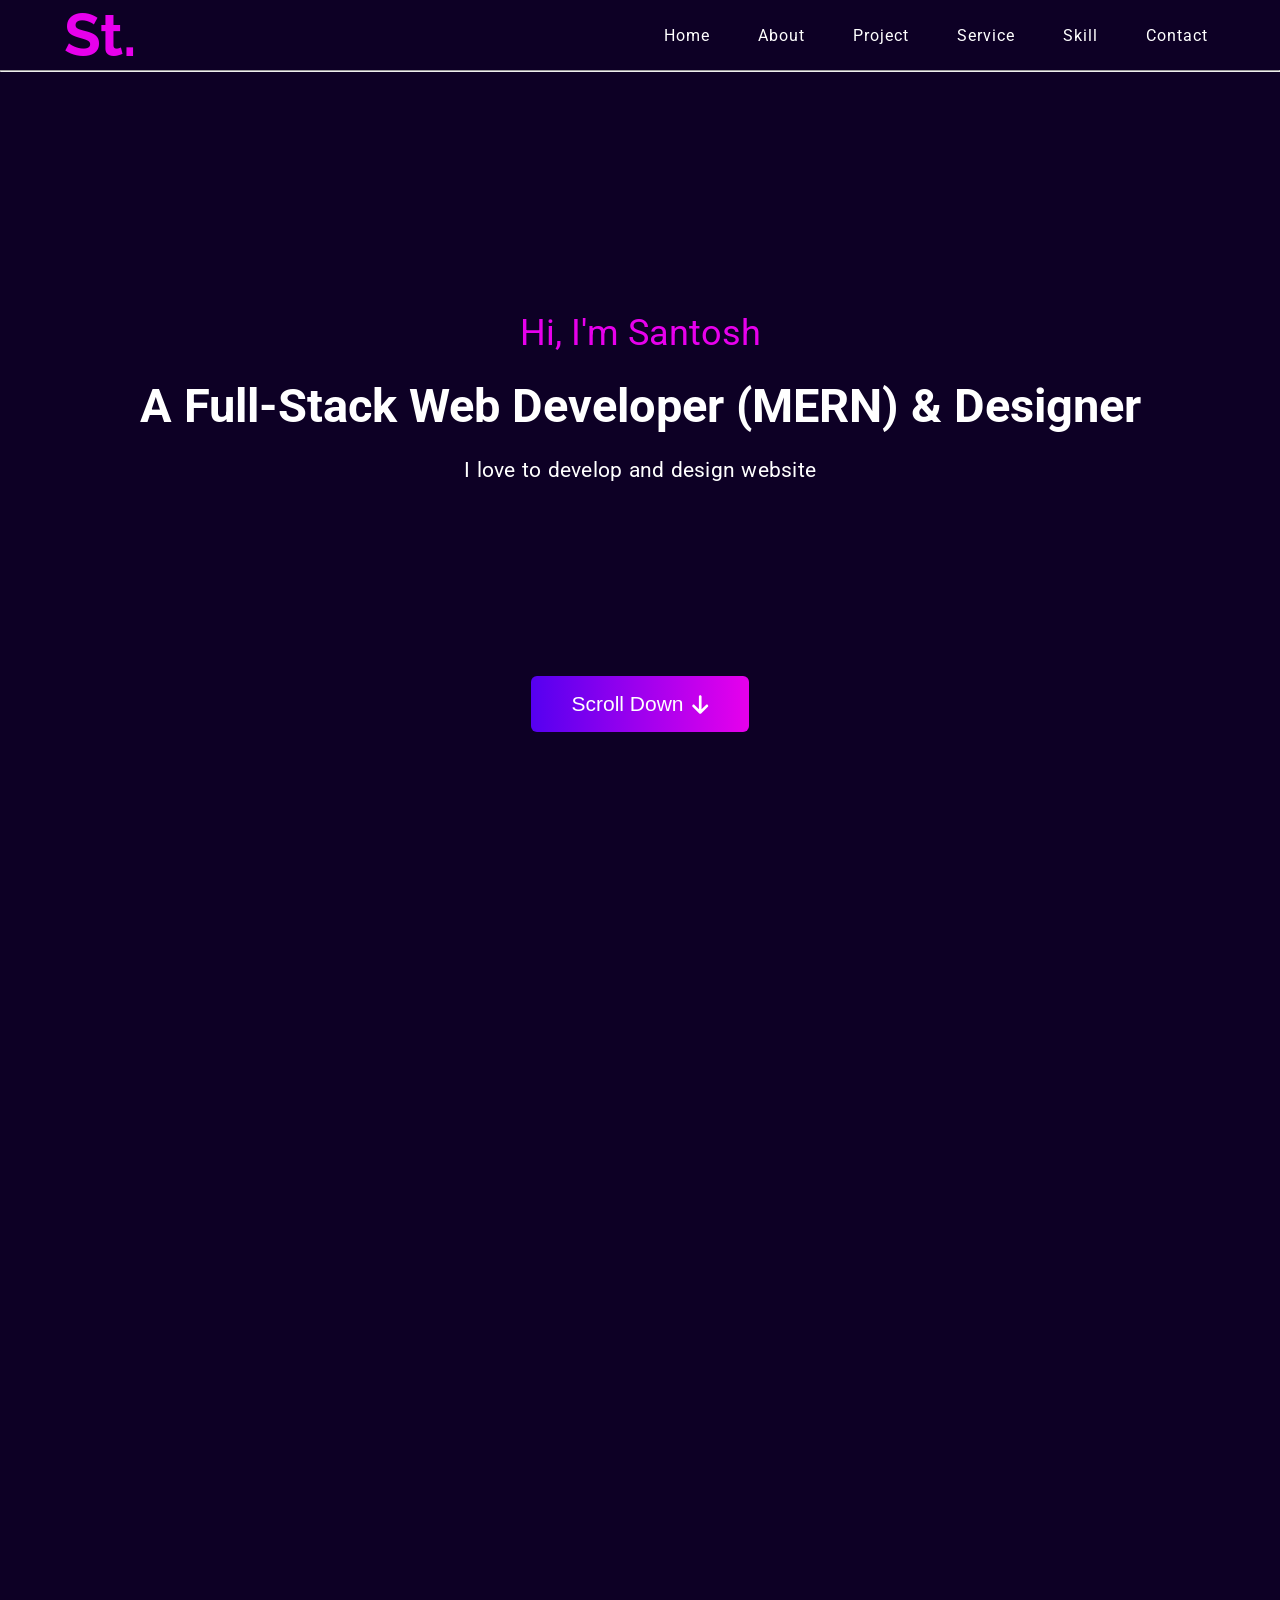
==== commit 8eb940f3: "(checking): mobile hamburger is properly or not" ====
--- a/index.html
+++ b/index.html
@@ -14,19 +14,21 @@
     <title>Santosh Marar</title>
   </head>
 
-  <body>
+  <body class="mobile">
     <div id="home-section">
       <!-- Navbar section start -->
  <nav class="navbar">
-    <div class="nav-wrapper container">
+    <div class="container nav-wrapper">
         <div class="logo brand">
             <h1 class="gradient-text-color">St.</h1>
         </div>
         <div class="hamburger">
-            <span></span><span></span><span></span>
+            <span></span>
+            <span></span>
+            <span></span>
         </div>
         <ul class="nav-list">
-            <li><a href="#home-section" class="hover-line">Home</a></li>
+            <li class=""><a href="#home-section" class="hover-line">Home</a></li>
             <li><a href="#about-section" class="hover-line">About</a></li>
             <li><a href="#project-section" class="hover-line">Project</a></li>
             <li><a href="#service-section" class="hover-line">Service</a></li>
@@ -38,21 +40,21 @@
 
       <!-- Navbar section end -->
 
-      <hr />
-      <div class="main container">
+      <hr class="divider"/>
+      <main class="main container">
         <div class="intro flex flex-direction align-center">
           <h3 class="gradient-text-color">Hi, I'm Santosh</h3>
           <h2>A Full-Stack Web Developer (MERN) & Designer</h2>
           <p>I love to develop and design website</p>
         </div>
-        <!-- <div class="button">
-         <button class="home-btn btn flex justify-content align-item">
+        <div class="button">
+         <button class="home-btn btn flex justify-content align-center">
   Scroll Down
   <img src="/assets/icons/down-arrow.svg" alt="down-arrow" class="btn-img" />
 </button>
 
-        </div> -->
-      </div>
+        </div>
+      </main>
     </div>
 
     <!-- About section -->
--- a/style.css
+++ b/style.css
@@ -222,22 +222,22 @@
   justify-content: center;
 }
 
-.btn-img {
+/* .btn-img {
   width: 24px;
   height: 24px;
   fill: var(--primary-text-color);
-  animation: bounce 2s infinite;
-  z-index: 1;
+  animation: bounce 2s ease-in-out infinite;
 }
 
 @keyframes bounce {
-  0%, 100% {
+  0%,
+  100% {
     transform: translateY(0);
   }
   50% {
     transform: translateY(-5px);
   }
-}
+} */
 
 .arrow-icon {
   display: flex;
@@ -259,107 +259,64 @@
 }
 
 /* Basic styles for the navbar */
-
-/* Basic styles for the navbar */
 .nav-wrapper {
   display: flex;
   align-items: center;
   justify-content: space-between;
-  z-index: 99999;
-}
-
-.nav-wrapper .logo h1 {
-  font-size: 4rem;
+}
+
+.brand {
+  font-size: 2.5rem;
 }
 
 .nav-wrapper ul.nav-list {
-  list-style-type: none;
-  display: flex;
-  align-items: center;
-  justify-content: end;
+  display: flex;
+  align-items: center;
+  gap: var(--mb-2);
 }
 
 .nav-wrapper ul.nav-list li {
-  margin-left: 30px;
-  padding: 20px 0;
   position: relative;
 }
 
 .nav-wrapper ul.nav-list li a {
   color: var(--primary-text-color);
-  text-decoration: none;
   letter-spacing: 1px;
   transition: all 0.5s ease-in-out;
-}
-
-.nav-wrapper ul.nav-list li a:hover {
+  position: relative;
+  padding: 0.5rem;
+}
+
+.nav-wrapper ul.nav-list li a:hover,
+.nav-wrapper ul.nav-list li.active a {
   color: #e700ec;
 }
 
-.nav-wrapper ul.nav-list li a::after {
+.hover-line::after {
   content: "";
   display: block;
   width: 0;
   height: 2px;
   background: #e700ec;
   transition: width 0.3s;
-}
-
-.nav-wrapper ul.nav-list li a:hover::after {
+  position: absolute;
+  bottom: -5px;
+  left: 0;
+}
+
+.hover-line:hover::after {
   width: 100%;
-  color: #e700ec;
-}
-
-nav ul.dropdown-list {
-  list-style-type: none;
-  display: block;
-  background: var(--primary-background-color);
-  padding: 6px 16px;
-  position: absolute;
-  width: max-content;
-  z-index: 9999;
-  left: 50%;
-  transform: translateX(-50%);
-  opacity: 0;
-  pointer-events: none;
-}
-
-.nav-wrapper ul.dropdown-list li {
-  margin-left: 0;
-  padding: 5px 0;
-}
-
-.nav-wrapper ul.dropdown-list li a {
-  color: var(--primary-text-color);
-}
-
-.nav-wrapper ul.nav-list li:hover .dropdown-list {
-  opacity: 1;
-  pointer-events: auto;
-  animation: moveUp 0.5s ease-in-out forwards;
-}
-
-/* Animation for dropdown list */
+}
+
 @keyframes moveUp {
   0% {
-    opacity: 0;
-    transform: translateX(-50%) translateY(50px);
+    transform: translateY(50px);
   }
   100% {
-    opacity: 1;
-    transform: translateX(-50%) translateY(20px);
-  }
-}
-
-main section.header {
-  display: flex;
-  align-items: center;
-  justify-content: center;
-  text-align: center;
-  margin-top: 160px;
-}
-
-/* Hamburger menu styles */
+    transform: translateY(0);
+  }
+}
+
 .hamburger {
   display: none;
 }
@@ -376,59 +333,42 @@
   width: 28px;
   height: 2px;
   margin-bottom: 8px;
-  transition: all 0.3s ease-in-out;
 }
 
 .mobile ul.nav-list {
   background: var(--primary-background-color);
   position: fixed;
+  top: 0;
   left: 0;
-  top: 0;
   width: 100%;
   height: 100%;
   display: flex;
   flex-direction: column;
+  padding-top: 100px;
   opacity: 0;
   pointer-events: none;
   transition: all 0.3s ease-in-out;
 }
 
+.hamburger,
+.brand {
+  z-index: 9999;
+}
+
 .mobile ul.nav-list.open {
   opacity: 1;
   pointer-events: auto;
-  padding: 80px 100px;
-  margin: 0 auto;
-  z-index: 9;
-}
-
-.mobile ul.nav-list li {
-  margin-left: 0;
-  text-align: center;
+}
+
+.mobile .hamburger span {
+  transform-origin: left;
+  transition: all 0.3s ease-in-out;
 }
 
 .mobile ul.nav-list li a {
   font-size: 20px;
 }
 
-.mobile ul.dropdown-list {
-  position: relative;
-  background: transparent;
-  text-align: center;
-  height: 0;
-  overflow-y: hidden;
-  transition: opacity 1s ease-in-out;
-  padding-top: 0;
-}
-
-.mobile .nav-wrapper ul li:hover .dropdown-list {
-  height: max-content;
-  padding-top: 6px;
-}
-
-.hamburger,
-.brand {
-  z-index: 9999;
-}
 /* End of Navbar section */
 
 /* Home section */
@@ -549,13 +489,12 @@
   gap: 2rem;
 }
 
-.project-image{
+.project-image {
   width: 200px;
   height: 200px !important;
   object-fit: cover;
   border-radius: 6px;
 }
-
 
 .project-caption {
   display: grid;
@@ -901,10 +840,10 @@
   }
 
   /* Project section */
-  .project-image{
-  width: 200px;
-  height: 128px !important;
-  object-fit: cover;
-  border-radius: 6px;
-}
-}
+  .project-image {
+    width: 200px;
+    height: 128px !important;
+    object-fit: cover;
+    border-radius: 6px;
+  }
+}
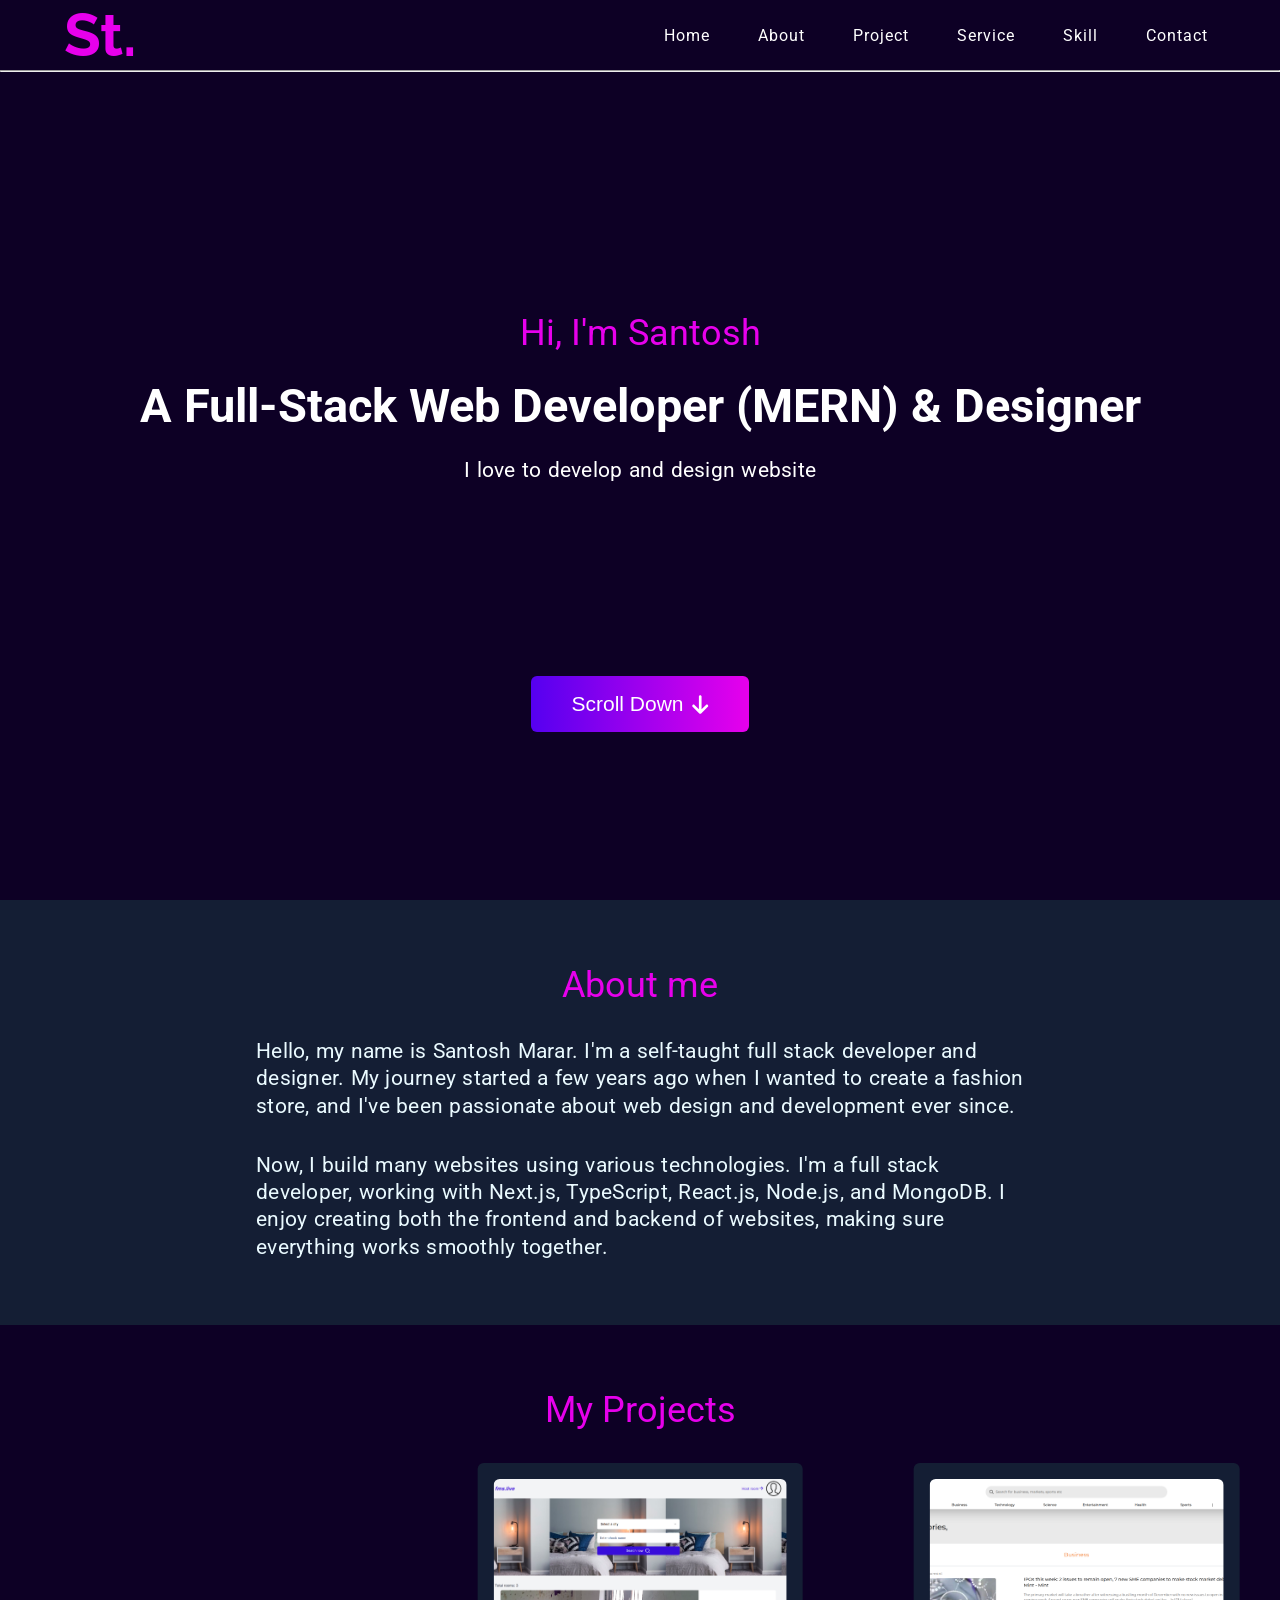
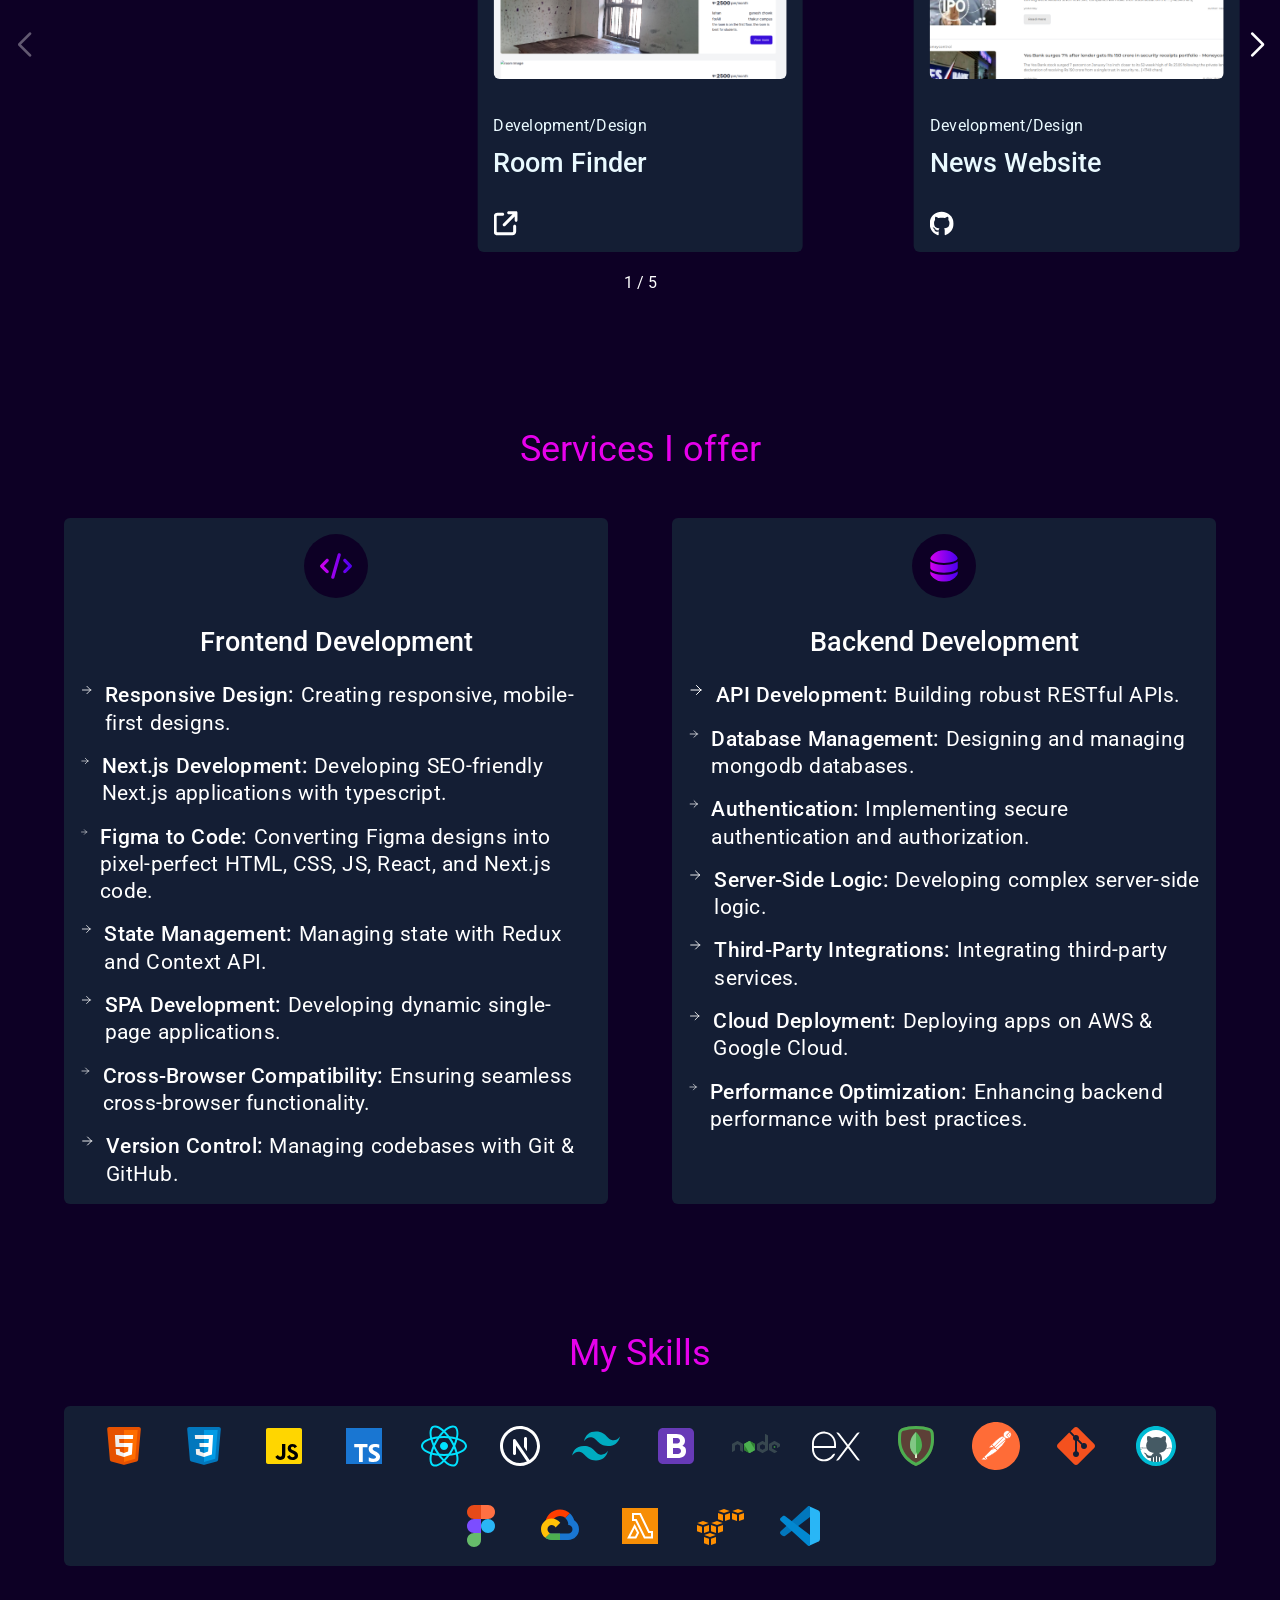
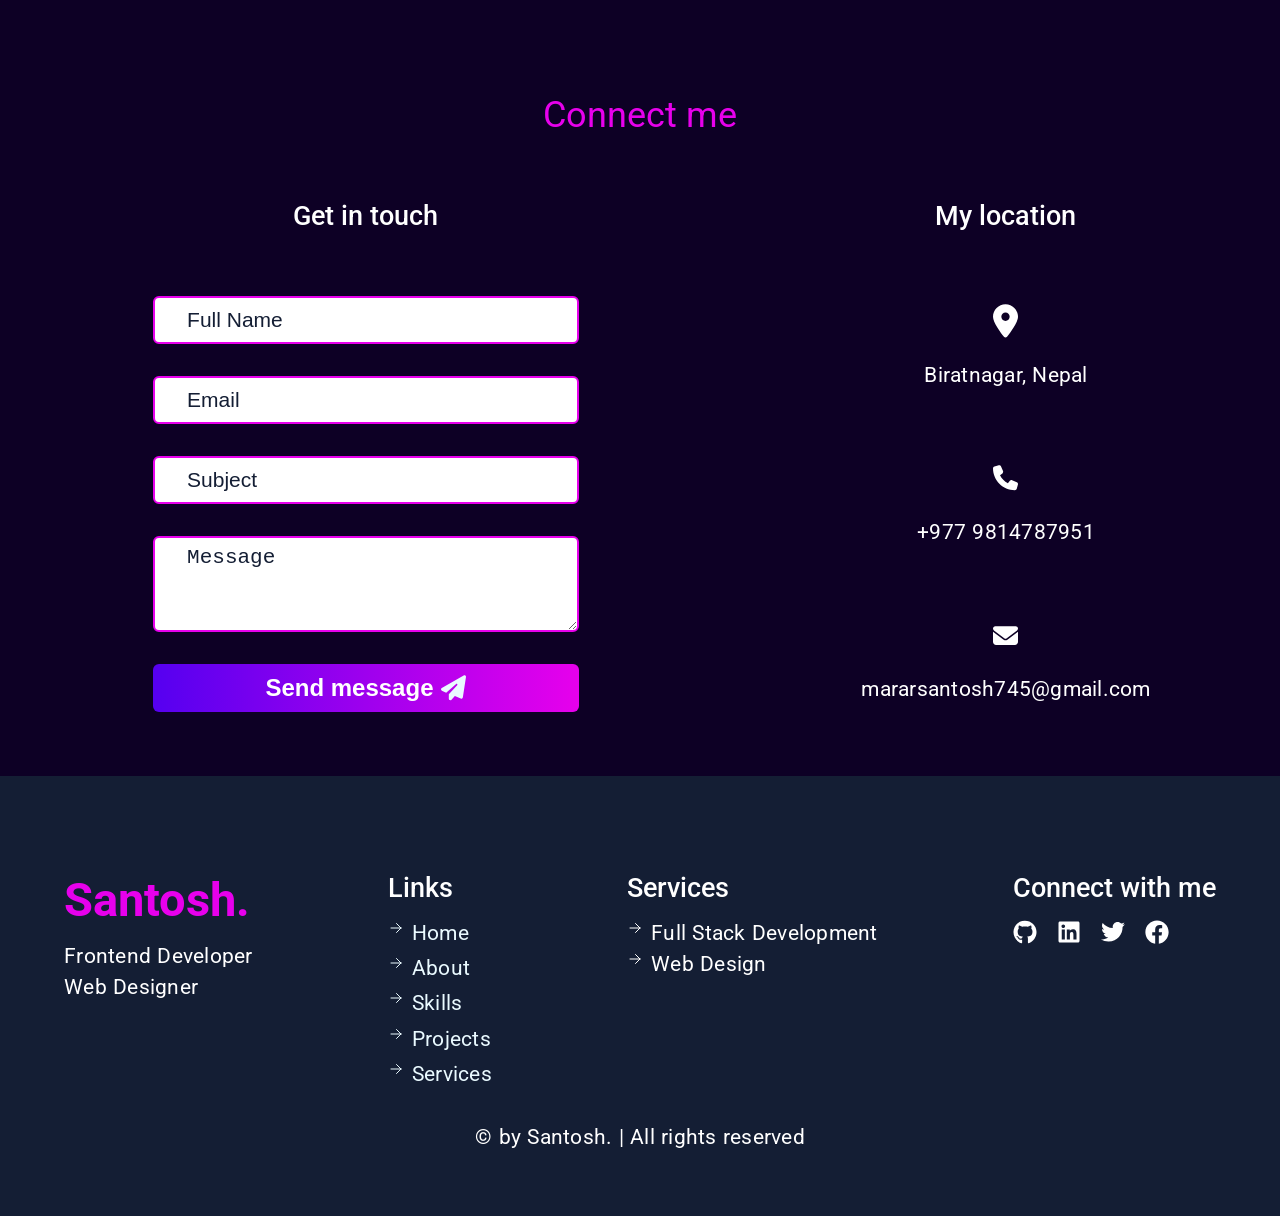
==== commit c29ca901: "(fix): fixing navbar links" ====
--- a/index.html
+++ b/index.html
@@ -851,5 +851,6 @@
     <!-- Swiper JS -->
     <script src="https://cdn.jsdelivr.net/npm/swiper@11/swiper-bundle.min.js"></script>
     <script src="script.js"></script>
+
   </body>
 </html>
--- a/style.css
+++ b/style.css
@@ -60,7 +60,6 @@
     --h2-font-size: 47px;
     --h3-font-size: 36px;
     --h4-font-size: 27px;
-    /* --h5-font-size: ; */
     --normal-font-size: 21px;
     --small-font-size: 16px;
   }
@@ -81,9 +80,8 @@
 html,
 body {
   scroll-behavior: smooth;
-  position: relative;
   height: 100%;
-  overflow-x: hidden;
+  width: 100%;
 }
 
 body {
@@ -773,6 +771,8 @@
 
 /* Media queries */
 @media screen and (max-width: 768px) {
+ 
+
   #service-section {
     padding: var(--mb-2) 0;
   }
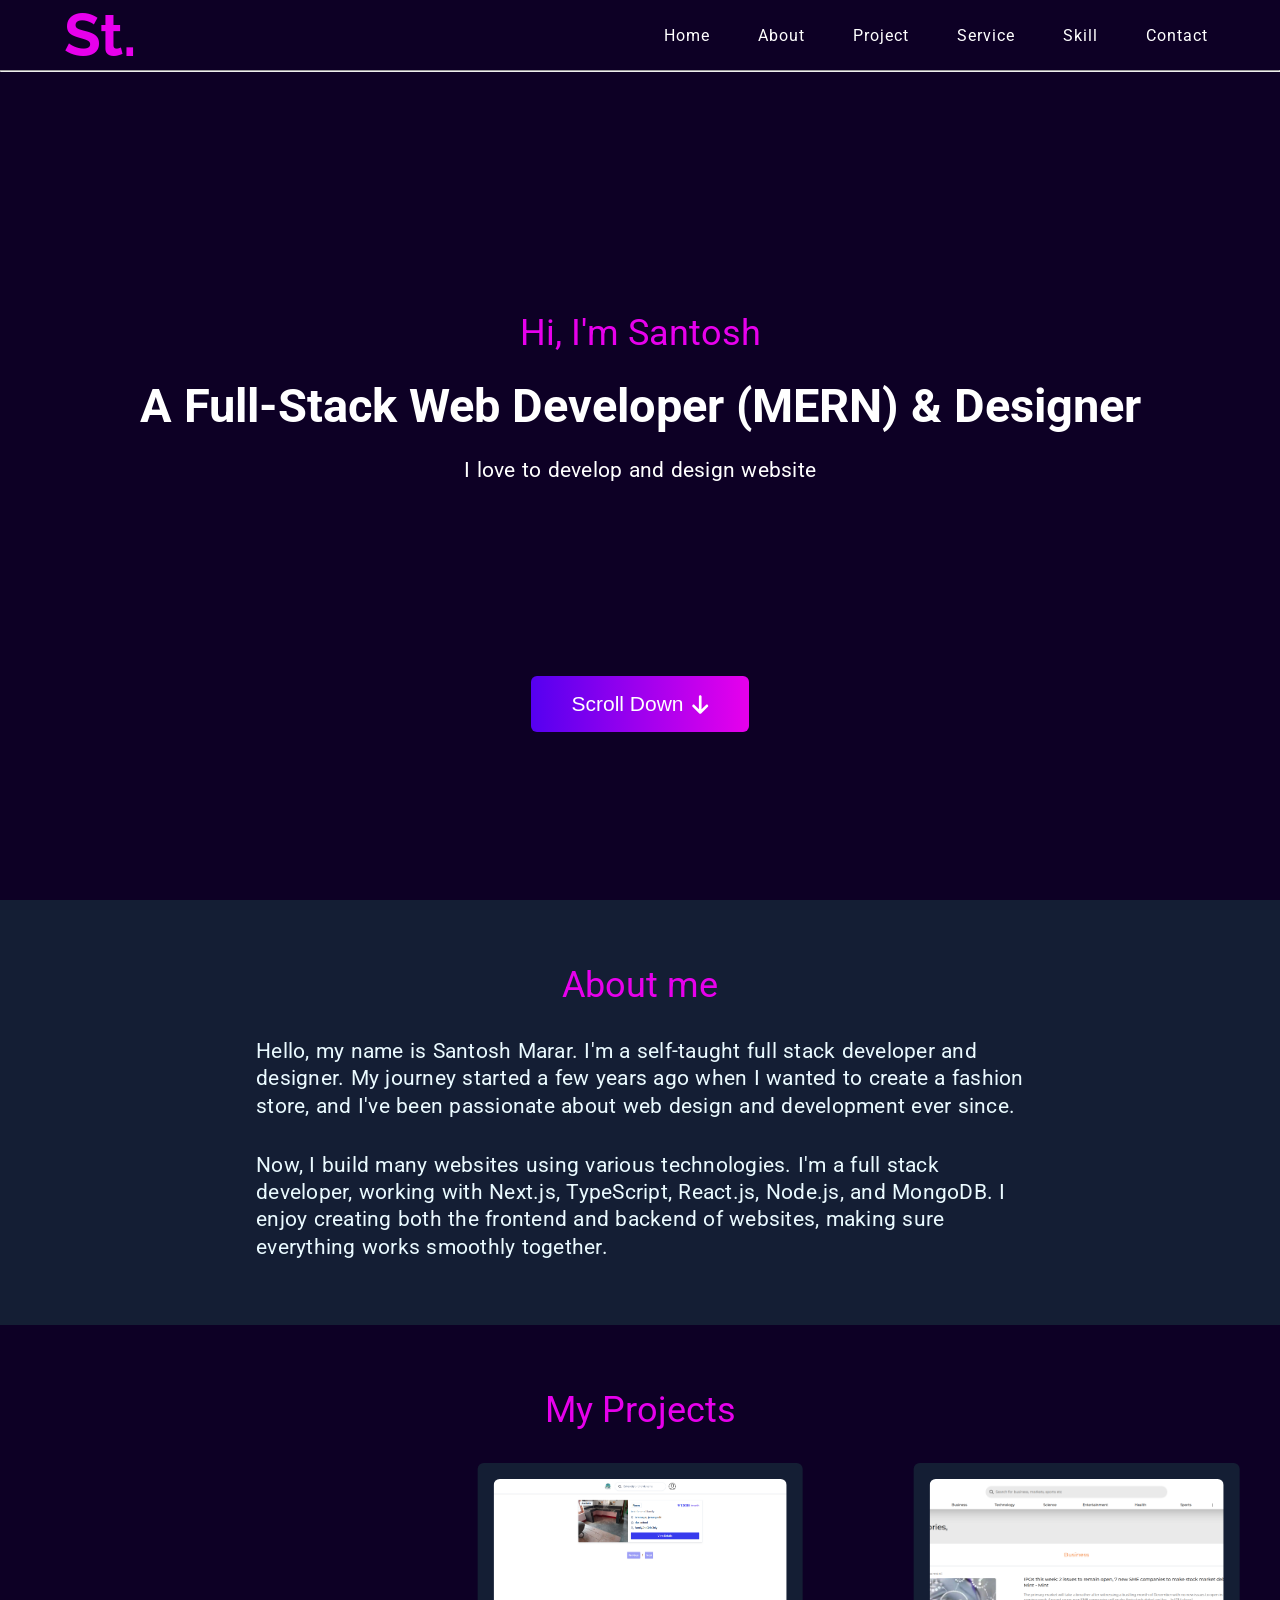
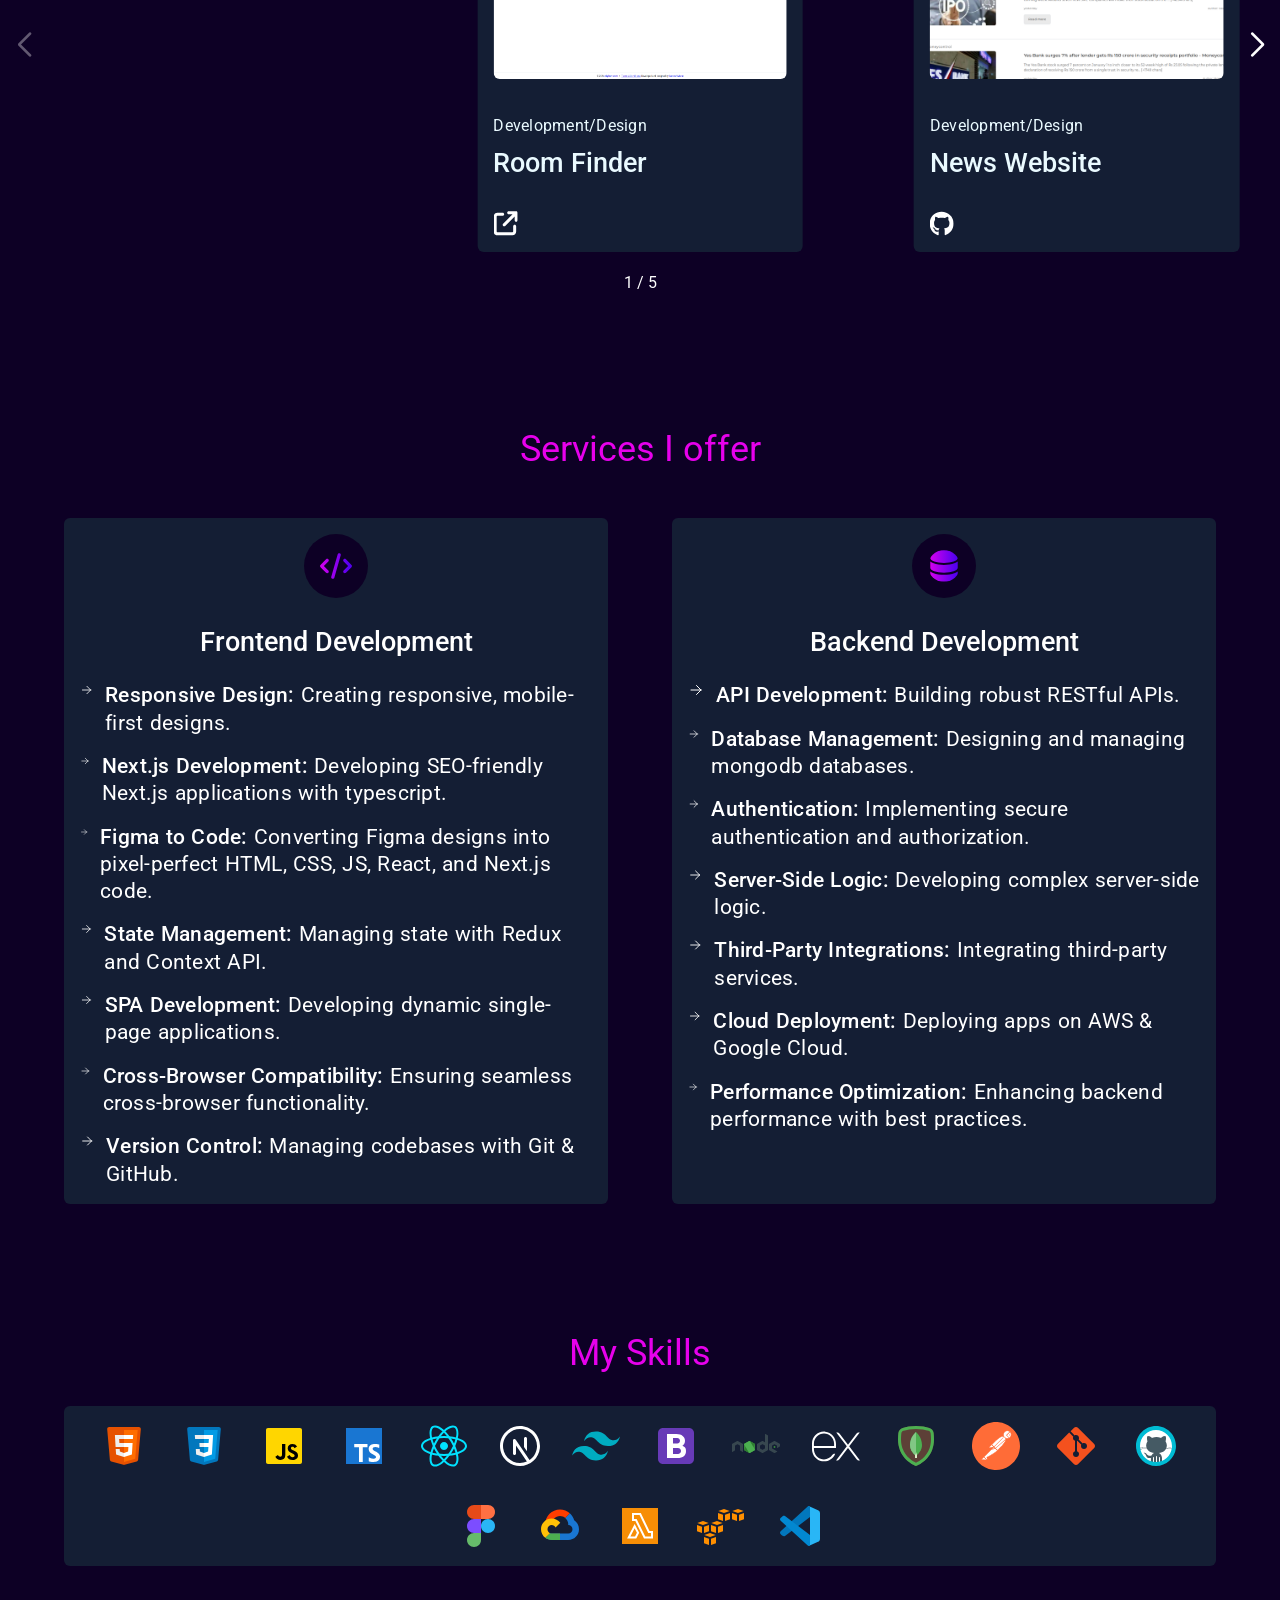
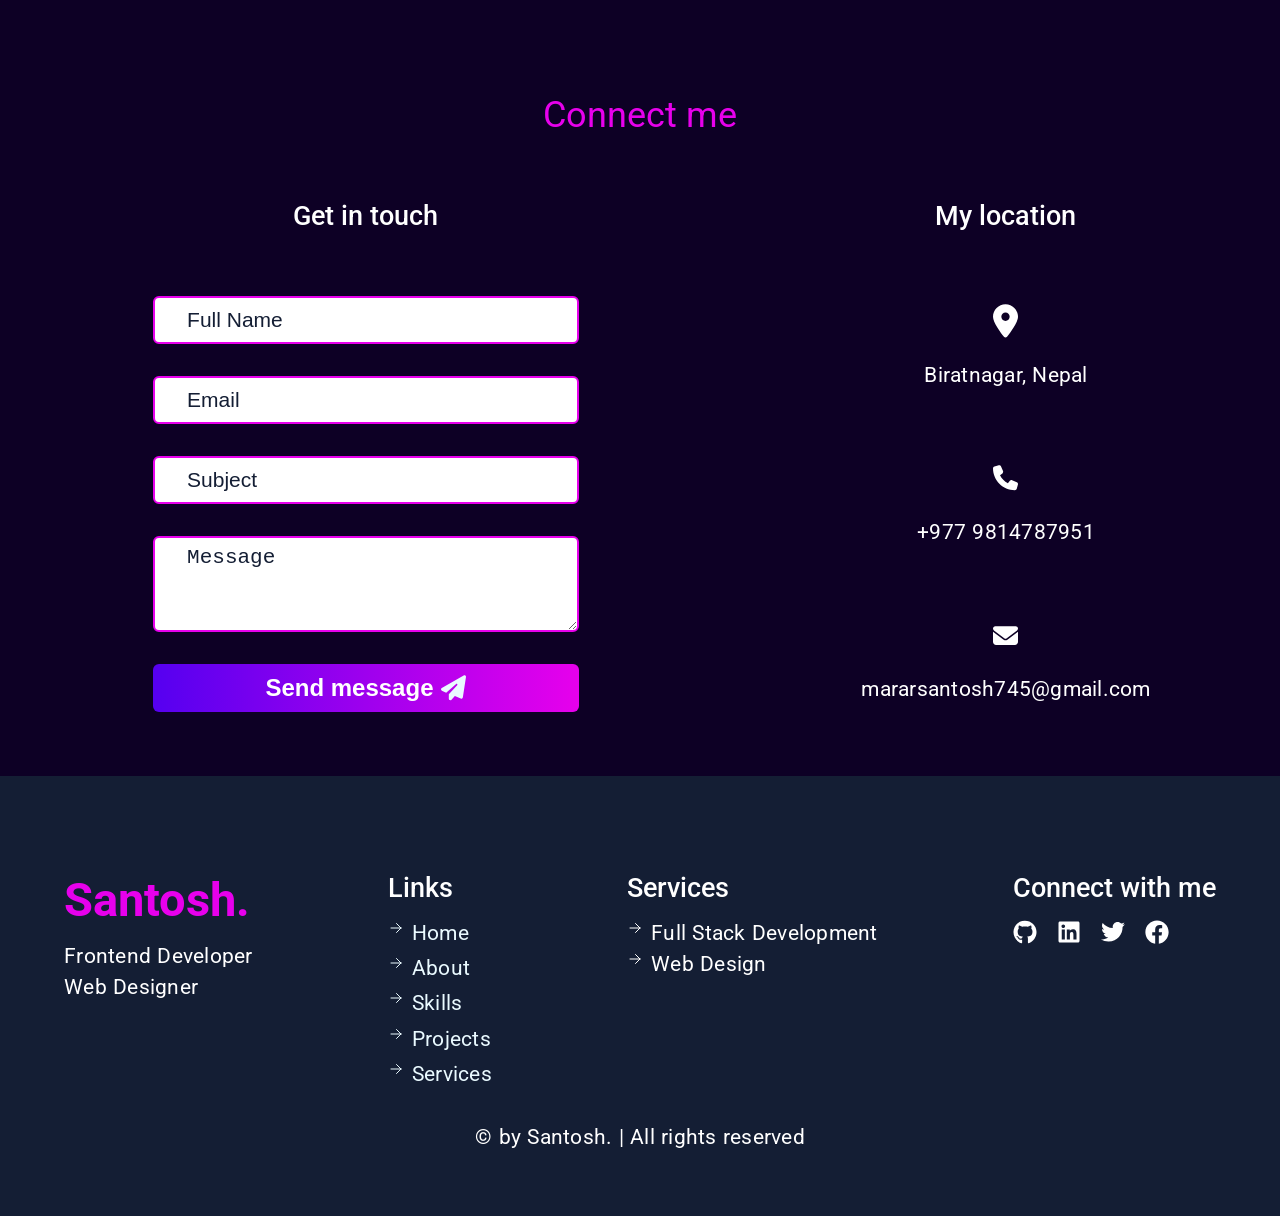
==== commit b9f3b03a: "fix: link of social-media & project" ====
--- a/index.html
+++ b/index.html
@@ -17,30 +17,32 @@
   <body class="mobile">
     <div id="home-section">
       <!-- Navbar section start -->
- <nav class="navbar">
-    <div class="container nav-wrapper">
-        <div class="logo brand">
+      <nav class="navbar">
+        <div class="container nav-wrapper">
+          <div class="logo brand">
             <h1 class="gradient-text-color">St.</h1>
-        </div>
-        <div class="hamburger">
+          </div>
+          <div class="hamburger">
             <span></span>
             <span></span>
             <span></span>
-        </div>
-        <ul class="nav-list">
-            <li class=""><a href="#home-section" class="hover-line">Home</a></li>
+          </div>
+          <ul class="nav-list">
+            <li class="">
+              <a href="#home-section" class="hover-line">Home</a>
+            </li>
             <li><a href="#about-section" class="hover-line">About</a></li>
             <li><a href="#project-section" class="hover-line">Project</a></li>
             <li><a href="#service-section" class="hover-line">Service</a></li>
             <li><a href="#skill-section" class="hover-line">Skill</a></li>
             <li><a href="#contact-section" class="hover-line">Contact</a></li>
-        </ul>
-    </div>
-</nav>
+          </ul>
+        </div>
+      </nav>
 
       <!-- Navbar section end -->
 
-      <hr class="divider"/>
+      <hr class="divider" />
       <main class="main container">
         <div class="intro flex flex-direction align-center">
           <h3 class="gradient-text-color">Hi, I'm Santosh</h3>
@@ -48,11 +50,14 @@
           <p>I love to develop and design website</p>
         </div>
         <div class="button">
-         <button class="home-btn btn flex justify-content align-center">
-  Scroll Down
-  <img src="/assets/icons/down-arrow.svg" alt="down-arrow" class="btn-img" />
-</button>
-
+          <button class="home-btn btn flex justify-content align-center">
+            Scroll Down
+            <img
+              src="/assets/icons/down-arrow.svg"
+              alt="down-arrow"
+              class="btn-img"
+            />
+          </button>
         </div>
       </main>
     </div>
@@ -63,9 +68,17 @@
         <h3 class="gradient-text-color section-title">About me</h3>
         <div class="about-description">
           <p>
-Hello, my name is Santosh Marar. I'm a self-taught full stack developer and designer. My journey started a few years ago when I wanted to create a fashion store, and I've been passionate about web design and development ever since.
+            Hello, my name is Santosh Marar. I'm a self-taught full stack
+            developer and designer. My journey started a few years ago when I
+            wanted to create a fashion store, and I've been passionate about web
+            design and development ever since.
           </p>
-          <p>Now, I build many websites using various technologies. I'm a full stack developer, working with Next.js, TypeScript, React.js, Node.js, and MongoDB. I enjoy creating both the frontend and backend of websites, making sure everything works smoothly together.</p>
+          <p>
+            Now, I build many websites using various technologies. I'm a full
+            stack developer, working with Next.js, TypeScript, React.js,
+            Node.js, and MongoDB. I enjoy creating both the frontend and backend
+            of websites, making sure everything works smoothly together.
+          </p>
         </div>
       </div>
     </section>
@@ -81,7 +94,7 @@
               <div class="project-details">
                 <img
                   class="project-image"
-                  src="./assets/images/findmyspace.png"
+                  src="./assets/images/cityhom.png"
                   alt="website-image"
                 />
                 <div class="project-caption">
@@ -90,7 +103,7 @@
                 </div>
 
                 <div class="card-icons">
-                  <a href="https://findmyspace.live" target="_blank">
+                  <a href="https://cityhom.com" target="_blank">
                     <img
                       src="/assets/icons/link.svg"
                       alt="link-icons"
@@ -102,7 +115,7 @@
             </div>
           </div>
           <div class="swiper-slide">
-               <div class="project-card">
+            <div class="project-card">
               <div class="project-details">
                 <img
                   class="project-image"
@@ -115,7 +128,10 @@
                 </div>
 
                 <div class="card-icons">
-                  <a href="https://github.com/Tony-Stark-Jr/lightpost-2.0" target="_blank">
+                  <a
+                    href="https://github.com/Tony-Stark-Jr/lightpost-2.0"
+                    target="_blank"
+                  >
                     <img
                       src="/assets/icons/github.svg"
                       alt="github-icons"
@@ -127,7 +143,7 @@
             </div>
           </div>
           <div class="swiper-slide">
-               <div class="project-card">
+            <div class="project-card">
               <div class="project-details">
                 <img
                   class="project-image"
@@ -140,14 +156,20 @@
                 </div>
 
                 <div class="card-icons">
-                  <a href="https://greenlandcollage-1-0.vercel.app/" target="_blank">
+                  <a
+                    href="https://greenlandcollage-1-0.vercel.app/"
+                    target="_blank"
+                  >
                     <img
                       src="/assets/icons/link.svg"
                       alt="link-icons"
                       class="project-icon"
                     />
                   </a>
-                  <a href="https://github.com/Tony-Stark-Jr/greenlandcollage-1.0" target="_blank">
+                  <a
+                    href="https://github.com/Tony-Stark-Jr/greenlandcollage-1.0"
+                    target="_blank"
+                  >
                     <img
                       src="/assets/icons/github.svg"
                       alt="github-icons"
@@ -159,7 +181,7 @@
             </div>
           </div>
           <div class="swiper-slide">
-               <div class="project-card">
+            <div class="project-card">
               <div class="project-details">
                 <img
                   class="project-image"
@@ -172,14 +194,20 @@
                 </div>
 
                 <div class="card-icons">
-                  <a href="https://kdhealthcare-1-0.vercel.app/" target="_blank">
+                  <a
+                    href="https://kdhealthcare-1-0.vercel.app/"
+                    target="_blank"
+                  >
                     <img
                       src="/assets/icons/link.svg"
                       alt="link-icons"
                       class="project-icon"
                     />
                   </a>
-                  <a href="https://github.com/Tony-Stark-Jr/kdhealthcare.1.0" target="_blank">
+                  <a
+                    href="https://github.com/Tony-Stark-Jr/kdhealthcare.1.0"
+                    target="_blank"
+                  >
                     <img
                       src="/assets/icons/github.svg"
                       alt="github-icons"
@@ -192,7 +220,7 @@
           </div>
 
           <div class="swiper-slide">
-               <div class="project-card">
+            <div class="project-card">
               <div class="project-details">
                 <img
                   class="project-image"
@@ -205,14 +233,20 @@
                 </div>
 
                 <div class="card-icons">
-                  <a href="https://rjuofficial-2-0-github-io.vercel.app/" target="_blank">
+                  <a
+                    href="https://rjuofficial-2-0-github-io.vercel.app/"
+                    target="_blank"
+                  >
                     <img
                       src="/assets/icons/link.svg"
                       alt="link-icons"
                       class="project-icon"
                     />
                   </a>
-                  <a href="https://github.com/Tony-Stark-Jr/rjuofficial-2.0.github.io" target="_blank">
+                  <a
+                    href="https://github.com/Tony-Stark-Jr/rjuofficial-2.0.github.io"
+                    target="_blank"
+                  >
                     <img
                       src="/assets/icons/github.svg"
                       alt="github-icons"
@@ -299,7 +333,9 @@
                 />
               </svg>
               <p class="icon-text">
-                <span class="main-point">Figma to Code: </span>Converting Figma designs into pixel-perfect HTML, CSS, JS, React, and Next.js code.
+                <span class="main-point">Figma to Code: </span>Converting Figma
+                designs into pixel-perfect HTML, CSS, JS, React, and Next.js
+                code.
               </p>
             </div>
             <div class="arrow-icon service-description-text">
@@ -549,7 +585,6 @@
         </div>
       </div>
     </section>
-
 
     <!-- Skill Section -->
     <section id="skill-section" class="container">
@@ -578,279 +613,283 @@
     </section>
 
     <!-- Contact section -->
-      <div class="contact-section" id="contact-section">
-        <div>
-          <h3 class="gradient-text-color section-title">Connect me</h3>
-        </div>
-
-        <div class="contact-section-container">
-          <div class="contact-section-container-2">
-            <h4>Get in touch</h4>
-            <form   action="https://formspree.io/f/xeqywqnn"
-  method="POST" class="form">
-              <input
-                type="text"
-                name="full-name"
-                id="full-name"
-                placeholder="Full Name"
-                required
+    <div class="contact-section" id="contact-section">
+      <div>
+        <h3 class="gradient-text-color section-title">Connect me</h3>
+      </div>
+
+      <div class="contact-section-container">
+        <div class="contact-section-container-2">
+          <h4>Get in touch</h4>
+          <form
+            action="https://formspree.io/f/xeqywqnn"
+            method="POST"
+            class="form"
+          >
+            <input
+              type="text"
+              name="full-name"
+              id="full-name"
+              placeholder="Full Name"
+              required
+            />
+            <input
+              type="email"
+              name="email"
+              id="email"
+              placeholder="Email"
+              required
+            />
+            <input
+              type="text"
+              name="subject"
+              id="subject"
+              placeholder="Subject"
+              required
+            />
+            <textarea
+              name="message"
+              id="message"
+              cols="30"
+              rows="6"
+              placeholder="Message"
+            ></textarea>
+
+            <button class="btn form-btn">
+              Send message
+              <img
+                src="assets/icons/telegram.svg"
+                alt="telegram-icons"
+                class="form-icon"
               />
-              <input type="email" name="email" id="email" placeholder="Email" required />
-              <input
-                type="text"
-                name="subject"
-                id="subject"
-                placeholder="Subject"
-required
-              />
-              <textarea
-                name="message"
-                id="message"
-                cols="30"
-                rows="6"
-                placeholder="Message"
-              ></textarea>
-
-              <button class="btn form-btn">
-                Send message
-                <img
-                  src="assets/icons/telegram.svg"
-                  alt="telegram-icons"
-                  class="form-icon"
-                />
-              </button>
-            </form>
-          </div>
-          <div class="contact-section-container-1">
-            <h4>My location</h4>
-            <div class="contact-box-container">
-              <div class="contact-box">
-                <img
-                  src="/assets/icons/location.svg"
-                  alt=""
-                  class="form-icon"
-                />
-              </div>
-              <p>Biratnagar, Nepal</p>
-            </div>
-
-            <div class="contact-box-container">
-              <div class="contact-box">
-                <img src="/assets/icons/phone.svg" alt="" class="form-icon" />
-              </div>
-              <p>+977 9814787951</p>
-            </div>
-
-            <div class="contact-box-container">
-              <div class="contact-box">
-                <img src="/assets/icons/email.svg" alt="" class="form-icon" />
-              </div>
-              <p>mararsantosh745@gmail.com</p>
-            </div>
+            </button>
+          </form>
+        </div>
+        <div class="contact-section-container-1">
+          <h4>My location</h4>
+          <div class="contact-box-container">
+            <div class="contact-box">
+              <img src="/assets/icons/location.svg" alt="" class="form-icon" />
+            </div>
+            <p>Biratnagar, Nepal</p>
+          </div>
+
+          <div class="contact-box-container">
+            <div class="contact-box">
+              <img src="/assets/icons/phone.svg" alt="" class="form-icon" />
+            </div>
+            <p>+977 9814787951</p>
+          </div>
+
+          <div class="contact-box-container">
+            <div class="contact-box">
+              <img src="/assets/icons/email.svg" alt="" class="form-icon" />
+            </div>
+            <p>mararsantosh745@gmail.com</p>
           </div>
         </div>
       </div>
     </div>
 
-  <footer id="footer-section">
-  <div class="container">
-    <div class="upper-footer">
-      <div class="footer-intro">
-        <h2 class="gradient-text-color">Santosh.</h2>
-        <div class="footer-intro-description">
-          <p>Frontend Developer</p>
-          <p>Web Designer</p>
+    <footer id="footer-section">
+      <div class="container">
+        <div class="upper-footer">
+          <div class="footer-intro">
+            <h2 class="gradient-text-color">Santosh.</h2>
+            <div class="footer-intro-description">
+              <p>Frontend Developer</p>
+              <p>Web Designer</p>
+            </div>
+          </div>
+
+          <div class="footer-link">
+            <h4 class="gradient-text">Links</h4>
+            <div class="footer-link-container">
+              <a href="#home-section" class="arrow-icon">
+                <svg
+                  class="icon"
+                  xmlns="http://www.w3.org/2000/svg"
+                  fill="none"
+                  viewBox="0 0 24 24"
+                  stroke-width="1.5"
+                  stroke="currentColor"
+                  class="w-6 h-6"
+                >
+                  <path
+                    stroke-linecap="round"
+                    stroke-linejoin="round"
+                    d="M4.5 12h15m0 0l-6.75-6.75M19.5 12l-6.75 6.75"
+                  />
+                </svg>
+                <p class="icon-text">Home</p>
+              </a>
+
+              <a href="#about-section" class="arrow-icon">
+                <svg
+                  class="icon"
+                  xmlns="http://www.w3.org/2000/svg"
+                  fill="none"
+                  viewBox="0 0 24 24"
+                  stroke-width="1.5"
+                  stroke="currentColor"
+                  class="w-6 h-6"
+                >
+                  <path
+                    stroke-linecap="round"
+                    stroke-linejoin="round"
+                    d="M4.5 12h15m0 0l-6.75-6.75M19.5 12l-6.75 6.75"
+                  />
+                </svg>
+                <p class="icon-text">About</p>
+              </a>
+
+              <a href="#skill-section" class="arrow-icon">
+                <svg
+                  class="icon"
+                  xmlns="http://www.w3.org/2000/svg"
+                  fill="none"
+                  viewBox="0 0 24 24"
+                  stroke-width="1.5"
+                  stroke="currentColor"
+                  class="w-6 h-6"
+                >
+                  <path
+                    stroke-linecap="round"
+                    stroke-linejoin="round"
+                    d="M4.5 12h15m0 0l-6.75-6.75M19.5 12l-6.75 6.75"
+                  />
+                </svg>
+                <p class="icon-text">Skills</p>
+              </a>
+
+              <a href="#project-section" class="arrow-icon">
+                <svg
+                  class="icon"
+                  xmlns="http://www.w3.org/2000/svg"
+                  fill="none"
+                  viewBox="0 0 24 24"
+                  stroke-width="1.5"
+                  stroke="currentColor"
+                  class="w-6 h-6"
+                >
+                  <path
+                    stroke-linecap="round"
+                    stroke-linejoin="round"
+                    d="M4.5 12h15m0 0l-6.75-6.75M19.5 12l-6.75 6.75"
+                  />
+                </svg>
+                <p class="icon-text">Projects</p>
+              </a>
+
+              <a href="#service-section" class="arrow-icon">
+                <svg
+                  class="icon"
+                  xmlns="http://www.w3.org/2000/svg"
+                  fill="none"
+                  viewBox="0 0 24 24"
+                  stroke-width="1.5"
+                  stroke="currentColor"
+                  class="w-6 h-6"
+                >
+                  <path
+                    stroke-linecap="round"
+                    stroke-linejoin="round"
+                    d="M4.5 12h15m0 0l-6.75-6.75M19.5 12l-6.75 6.75"
+                  />
+                </svg>
+                <p class="icon-text">Services</p>
+              </a>
+            </div>
+          </div>
+
+          <div class="footer-service">
+            <h4 class="gradient-text">Services</h4>
+            <div class="footer-service-container">
+              <div class="arrow-icon">
+                <svg
+                  class="icon"
+                  xmlns="http://www.w3.org/2000/svg"
+                  fill="none"
+                  viewBox="0 0 24 24"
+                  stroke-width="1.5"
+                  stroke="currentColor"
+                  class="w-6 h-6"
+                >
+                  <path
+                    stroke-linecap="round"
+                    stroke-linejoin="round"
+                    d="M4.5 12h15m0 0l-6.75-6.75M19.5 12l-6.75 6.75"
+                  />
+                </svg>
+                <p class="icon-text">Full Stack Development</p>
+              </div>
+
+              <div class="arrow-icon">
+                <svg
+                  class="icon"
+                  xmlns="http://www.w3.org/2000/svg"
+                  fill="none"
+                  viewBox="0 0 24 24"
+                  stroke-width="1.5"
+                  stroke="currentColor"
+                  class="w-6 h-6"
+                >
+                  <path
+                    stroke-linecap="round"
+                    stroke-linejoin="round"
+                    d="M4.5 12h15m0 0l-6.75-6.75M19.5 12l-6.75 6.75"
+                  />
+                </svg>
+                <p class="icon-text">Web Design</p>
+              </div>
+            </div>
+          </div>
+
+          <div class="footer-service">
+            <h4 class="gradient-text">Connect with me</h4>
+            <div class="social-icons-container">
+              <a href="https://github.com/santosh-marar">
+                <img
+                  class="social-icon"
+                  src="assets/icons/github.svg"
+                  alt="github-logo"
+                />
+              </a>
+              <a
+                href="https://www.linkedin.com/in/santosh-kumar-marar-98536319b/"
+              >
+                <img
+                  class="social-icon"
+                  src="assets/icons/linkind.svg"
+                  alt="linkedin-logo"
+                />
+              </a>
+              <a href="https://x.com/santosh_marar">
+                <img
+                  class="social-icon"
+                  src="assets/icons/twitter.svg"
+                  alt="twitter-logo"
+                />
+              </a>
+              <a href="https://www.facebook.com/profile.php?id=100011949886673">
+                <img
+                  class="social-icon"
+                  src="assets/icons/facebook.svg"
+                  alt="facebook-logo"
+                />
+              </a>
+            </div>
+          </div>
         </div>
       </div>
 
-      <div class="footer-link">
-        <h4 class="gradient-text">Links</h4>
-        <div class="footer-link-container">
-          <a href="#home-section" class="arrow-icon">
-            <svg
-              class="icon"
-              xmlns="http://www.w3.org/2000/svg"
-              fill="none"
-              viewBox="0 0 24 24"
-              stroke-width="1.5"
-              stroke="currentColor"
-              class="w-6 h-6"
-            >
-              <path
-                stroke-linecap="round"
-                stroke-linejoin="round"
-                d="M4.5 12h15m0 0l-6.75-6.75M19.5 12l-6.75 6.75"
-              />
-            </svg>
-            <p class="icon-text">Home</p>
-          </a>
-
-          <a href="#about-section" class="arrow-icon">
-            <svg
-              class="icon"
-              xmlns="http://www.w3.org/2000/svg"
-              fill="none"
-              viewBox="0 0 24 24"
-              stroke-width="1.5"
-              stroke="currentColor"
-              class="w-6 h-6"
-            >
-              <path
-                stroke-linecap="round"
-                stroke-linejoin="round"
-                d="M4.5 12h15m0 0l-6.75-6.75M19.5 12l-6.75 6.75"
-              />
-            </svg>
-            <p class="icon-text">About</p>
-          </a>
-
-          <a href="#skill-section" class="arrow-icon">
-            <svg
-              class="icon"
-              xmlns="http://www.w3.org/2000/svg"
-              fill="none"
-              viewBox="0 0 24 24"
-              stroke-width="1.5"
-              stroke="currentColor"
-              class="w-6 h-6"
-            >
-              <path
-                stroke-linecap="round"
-                stroke-linejoin="round"
-                d="M4.5 12h15m0 0l-6.75-6.75M19.5 12l-6.75 6.75"
-              />
-            </svg>
-            <p class="icon-text">Skills</p>
-          </a>
-
-          <a href="#project-section" class="arrow-icon">
-            <svg
-              class="icon"
-              xmlns="http://www.w3.org/2000/svg"
-              fill="none"
-              viewBox="0 0 24 24"
-              stroke-width="1.5"
-              stroke="currentColor"
-              class="w-6 h-6"
-            >
-              <path
-                stroke-linecap="round"
-                stroke-linejoin="round"
-                d="M4.5 12h15m0 0l-6.75-6.75M19.5 12l-6.75 6.75"
-              />
-            </svg>
-            <p class="icon-text">Projects</p>
-          </a>
-
-          <a href="#service-section" class="arrow-icon">
-            <svg
-              class="icon"
-              xmlns="http://www.w3.org/2000/svg"
-              fill="none"
-              viewBox="0 0 24 24"
-              stroke-width="1.5"
-              stroke="currentColor"
-              class="w-6 h-6"
-            >
-              <path
-                stroke-linecap="round"
-                stroke-linejoin="round"
-                d="M4.5 12h15m0 0l-6.75-6.75M19.5 12l-6.75 6.75"
-              />
-            </svg>
-            <p class="icon-text">Services</p>
-          </a>
-        </div>
+      <div id="copyright-section">
+        <p>&copy; by Santosh. | All rights reserved</p>
       </div>
-
-      <div class="footer-service">
-        <h4 class="gradient-text">Services</h4>
-        <div class="footer-service-container">
-          <div class="arrow-icon">
-            <svg
-              class="icon"
-              xmlns="http://www.w3.org/2000/svg"
-              fill="none"
-              viewBox="0 0 24 24"
-              stroke-width="1.5"
-              stroke="currentColor"
-              class="w-6 h-6"
-            >
-              <path
-                stroke-linecap="round"
-                stroke-linejoin="round"
-                d="M4.5 12h15m0 0l-6.75-6.75M19.5 12l-6.75 6.75"
-              />
-            </svg>
-            <p class="icon-text">Full Stack Development</p>
-          </div>
-
-          <div class="arrow-icon">
-            <svg
-              class="icon"
-              xmlns="http://www.w3.org/2000/svg"
-              fill="none"
-              viewBox="0 0 24 24"
-              stroke-width="1.5"
-              stroke="currentColor"
-              class="w-6 h-6"
-            >
-              <path
-                stroke-linecap="round"
-                stroke-linejoin="round"
-                d="M4.5 12h15m0 0l-6.75-6.75M19.5 12l-6.75 6.75"
-              />
-            </svg>
-            <p class="icon-text">Web Design</p>
-          </div>
-        </div>
-      </div>
-
-      <div class="footer-service">
-        <h4 class="gradient-text">Connect with me</h4>
-        <div class="social-icons-container">
-            <a href="https://github.com/Tony-Stark-Jr">
-           <img
-            class="social-icon"
-            src="assets/icons/github.svg"
-            alt="github-logo"
-          />
-         </a>
-           <a href="https://www.linkedin.com/in/santosh-kumar-marar-98536319b/">
-           <img
-            class="social-icon"
-            src="assets/icons/linkind.svg"
-            alt="linkedin-logo"
-          />
-         </a>
-         <a href="https://x.com/MararSantosh">
-           <img
-            class="social-icon"
-            src="assets/icons/twitter.svg"
-            alt="twitter-logo"
-          />
-         </a>
-         <a href="https://www.facebook.com/profile.php?id=100011949886673">
-          <img
-            class="social-icon"
-            src="assets/icons/facebook.svg"
-            alt="facebook-logo"
-          />
-          </a>
-          </a>
-        </div>
-      </div>
-    </div>
-  </div>
-
-  <div id="copyright-section">
-    <p>&copy; by Santosh. | All rights reserved</p>
-  </div>
-</footer>
+    </footer>
 
     <!-- Swiper JS -->
     <script src="https://cdn.jsdelivr.net/npm/swiper@11/swiper-bundle.min.js"></script>
     <script src="script.js"></script>
-
   </body>
 </html>
